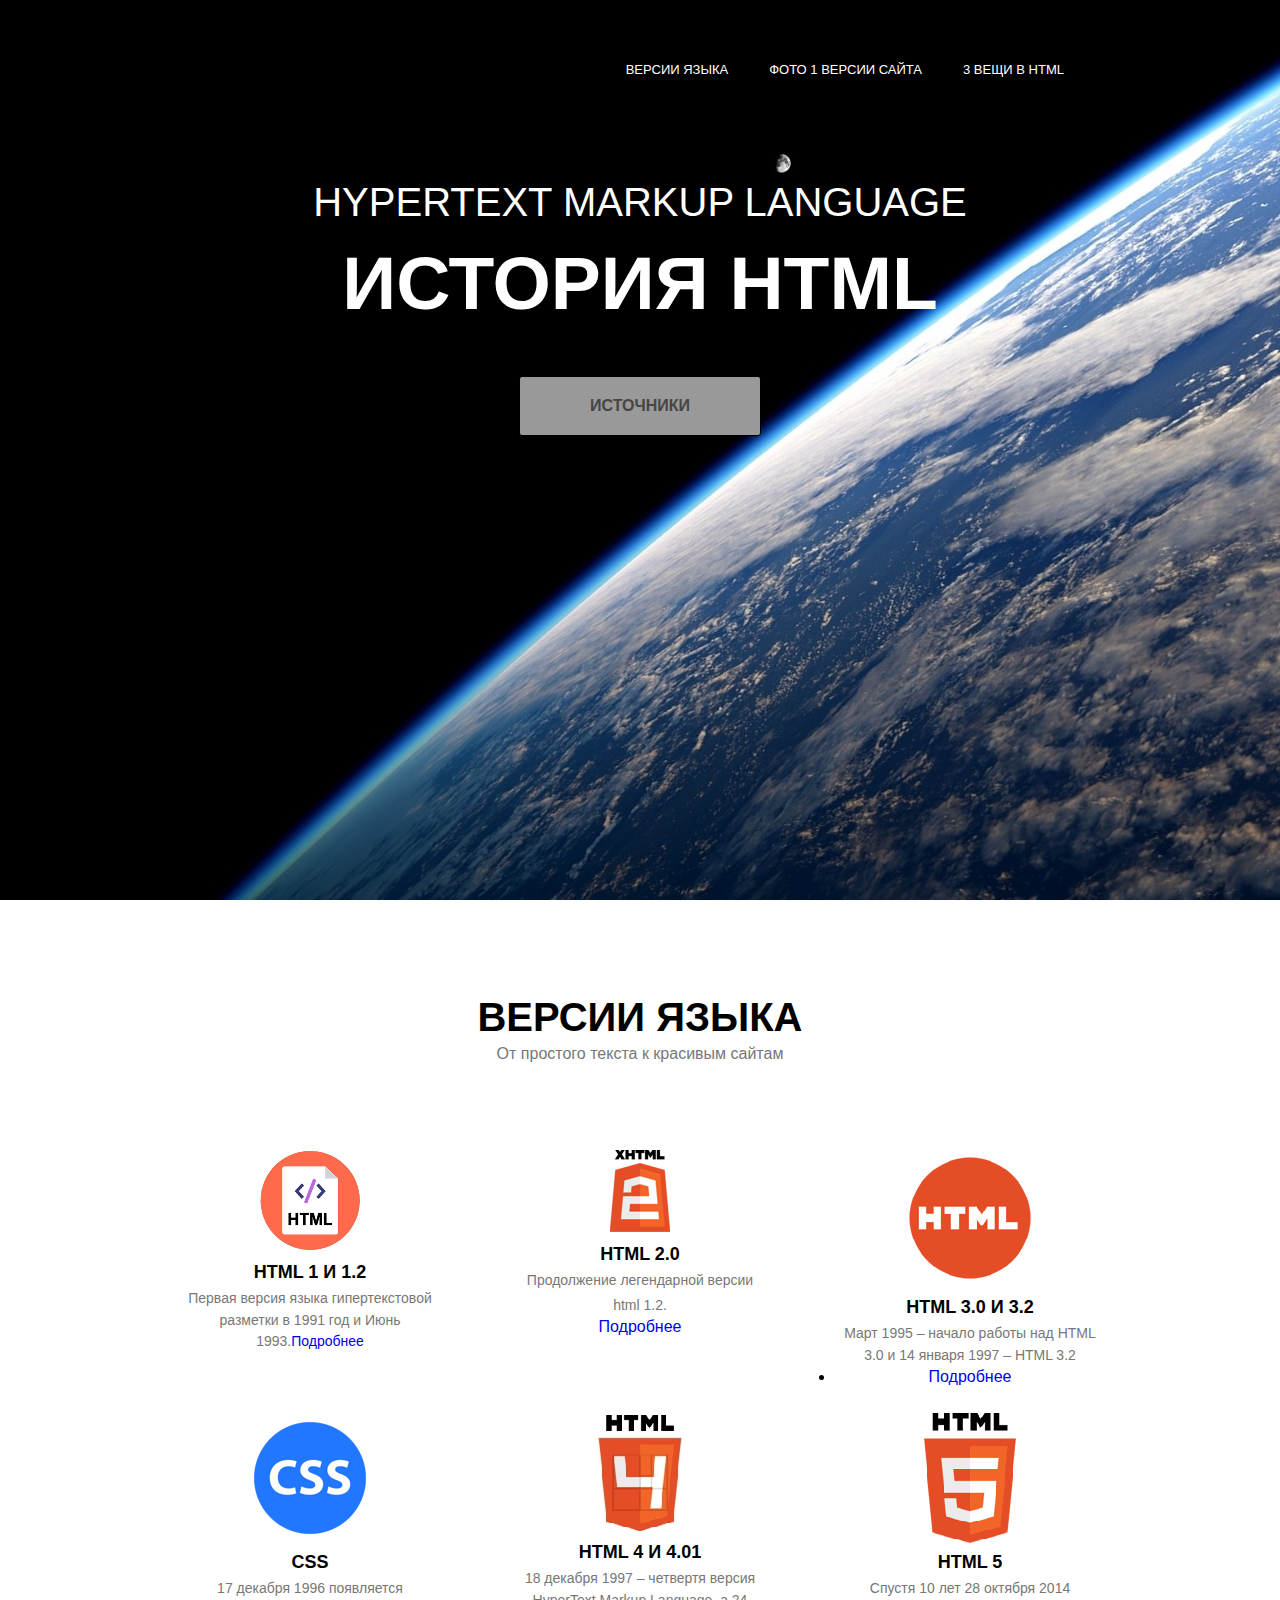
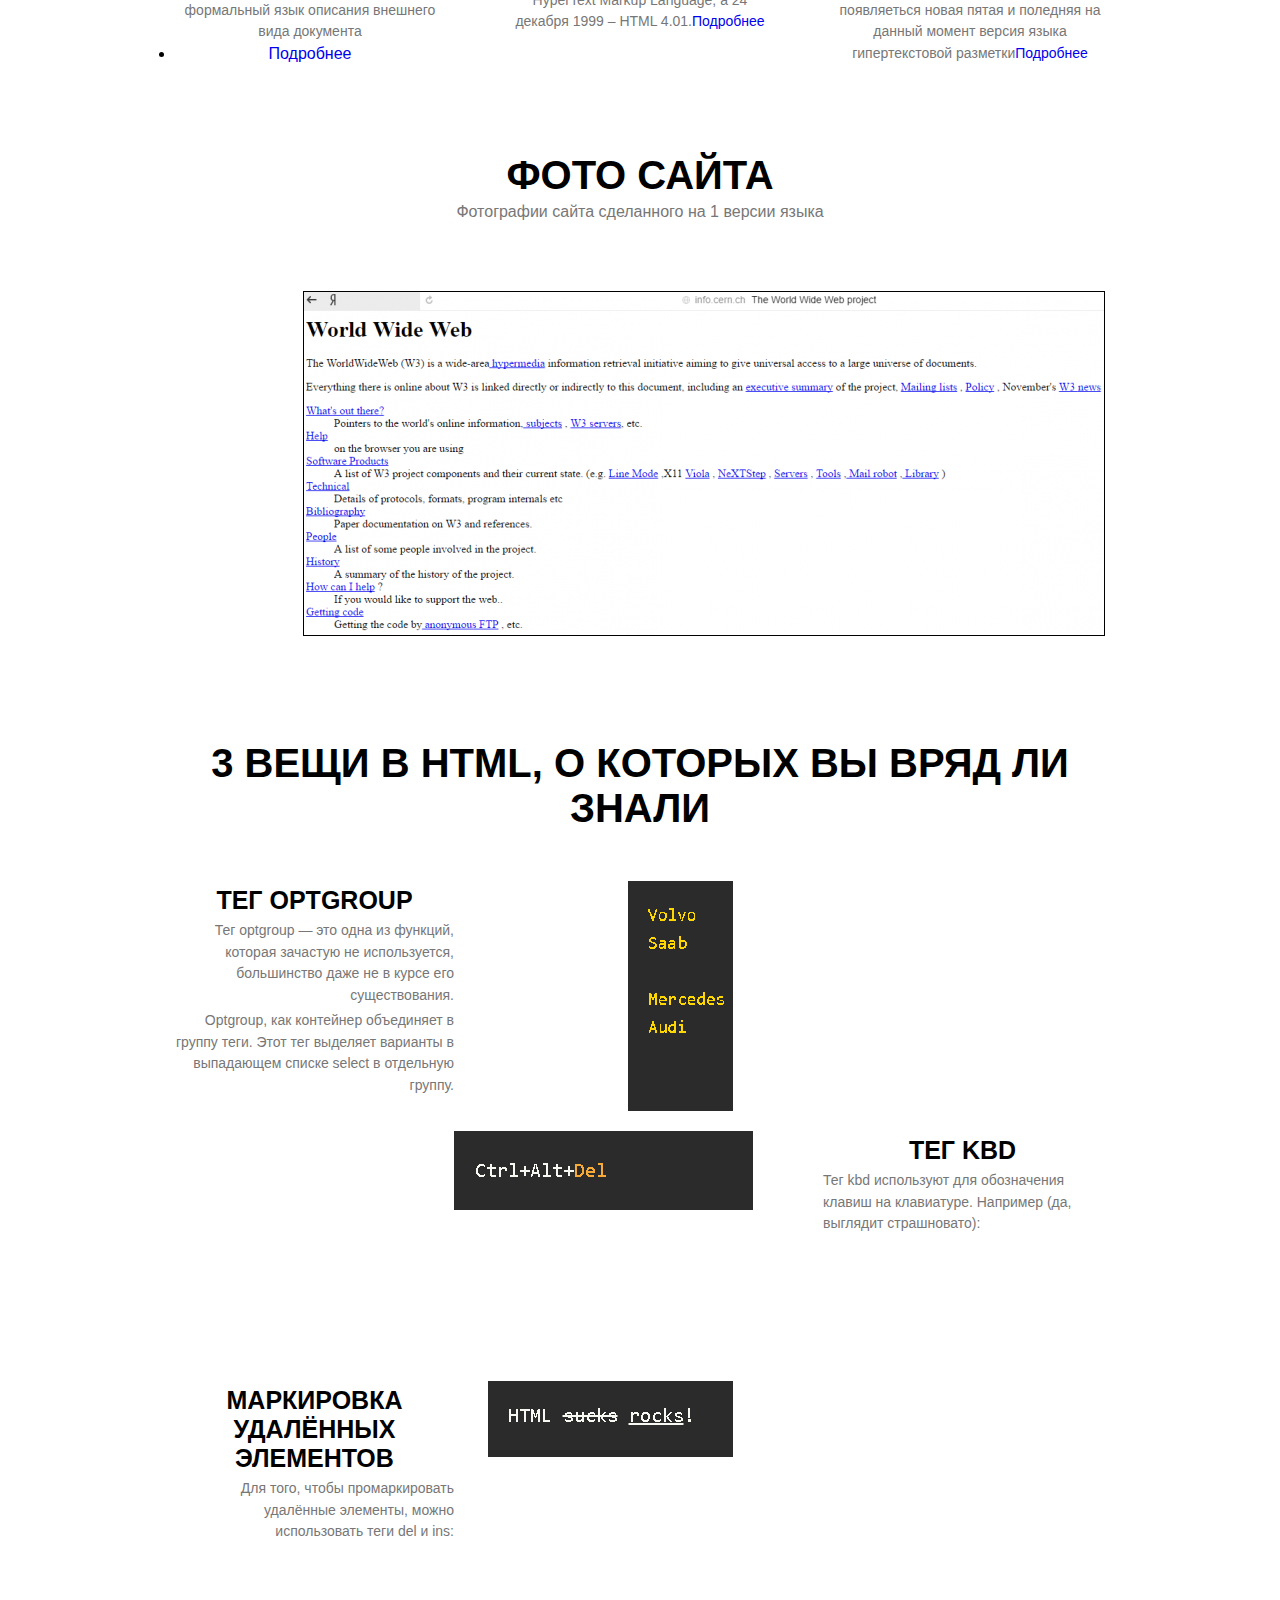
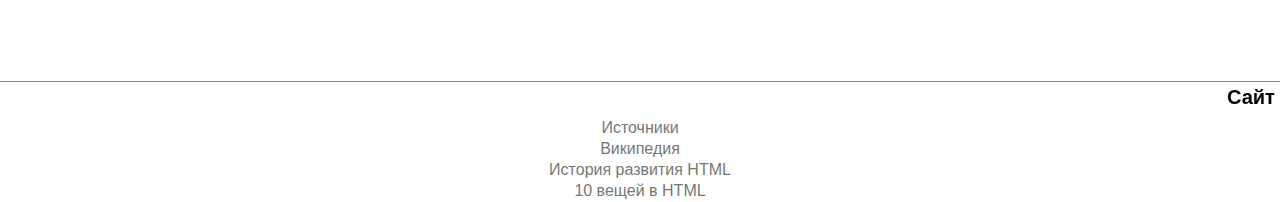
==== index.html @ 3a23c132 "HTML history" ====
<!DOCTYPE html>
<html lang="en">
<head>
   <meta charset="utf-8">
   <title>История HTML</title>	
   <link rel="stylesheet" type="text/css" href="style.css" />
   <link rel="shorttut icon" href="images/png-icon.png" type="images/png-icon">
   <script src="jquery-3.4.1.min.js" type="text/javascript"></script>
   <link rel="stylesheet" href="https://cdnjs.cloudflare.com/ajax/libs/font-awesome/4.7.0/css/font-awesome.min.css">
  <script>
$(document).ready(function() { 
  var button = $('.header'); 
  $(window).scroll (function () {
    if ($(this).scrollTop () > 400) {
      button.fadeIn();
    } else {
      button.fadeOut();
    }
});     
});
</script> 
</head>
<body>
	<header>
			<div class="header clearfix">	
		<img src="images/Logo.png" alt="" class="logo">
		<nav>
			<ul class="menu">
				
				<li><a href="#service">Версии языка</a></li>
				<li><a href="#portfolio">Фото 1 версии сайта</a></li>
				<li><a href="#abt">3 вещи в HTML</a></li>
		    </ul>
		</nav>
		
		</div>
			<div class="container">
				
<div class="header-active">	
		<img src="images/Logo.png" alt="" class="logo">
		<nav>
			<ul class="menu">
			 <li><a href="#service">Версии языка</a></li>
			 <li><a href="#portfolio">Фото 1 версии сайта</a></li>
			 <li><a href="#abt">3 вещи в HTML</a></li>
		    </ul>
		</nav>
		</div>
			
		<div class="titles">
			<div class="titles_first"> HyperText Markup Language</div>
			<h1>История HTML</h1>
		</div>
		<a class="button" href="#footer">Источники</a>
	</div>

	</header>
	<a name="service"></a>
	<section id="services">
		<div class="container">
			<div class="title">
				<h2>Версии языка</h2>
				<p>От простого текста к красивым сайтам</p>
			</div>
			<div class="services clearfix">
				<div class="services_item">
				<img src="images/icon.png" alt="">
				<h3>Html 1 и 1.2
				</h3>
				<p>Первая версия языка гипертекстовой разметки в 1991 год и Июнь 1993.<a href="2sait.html">Подробнее</a> 
				</p>
				</p>
			    </div>
			    <div class="services_item">
					<img src="images/icon1.png" alt="">
					<h3>Html 2.0</h3>
					<p>Продолжение легендарной версии 
						<p>html 1.2.</p><a href="COKOL.html">Подробнее</a></p>
			    </div>
			    <div class="services_item">
					<img src="images/icon5.png" alt="">
					<h3>Html 3.0 и 3.2</h3>
				<p> Март 1995 – начало работы над HTML 3.0 и 14 января 1997 – HTML 3.2<li><a href="OPLAN.html">Подробнее</a></li></p>
			    </div>	    
		    </div>


		</div>
	</section>

    <section id="services">
		<div class="container">
			<div class="title1">
				
			</div>
			<div class="services clearfix">
				<div class="services_item">
				<img src="images/icon34.png" alt="">
				<h3>CSS</h3>
				<p> 17 декабря 1996 появляется формальный язык описания внешнего вида документа<li><a href="cershet.html">Подробнее</a></li></p>
			    </div>
			    <div class="services_item">
					<img src="images/icon31.png" alt="">
					<h3>Html 4 и 4.01</h3>
				<p>18 декабря 1997 –  четвертя версия HyperText Markup Language, а 24 декабря 1999 – HTML 4.01.<a href="A7L.html">Подробнее</a></p>
			    </div>
			    <div class="services_item">
				<img src="images/icon66.png" alt="">
				<h3>Html 5</h3>
				<p>Спустя 10 лет 28 октября 2014 появляеться новая пятая и поледняя на данный момент версия языка гипертекстовой разметки<a href="Berkyt.html">Подробнее</a></p>
			    </div>	    
		    </div>
		    

		</div>
	</section>
	<a name="portfoli"></a>
	<section id="portfolio">
		<div class="container">
			<div class="title2">
				<h2>Фото сайта</h2>
				<p>Фотографии сайта сделанного на 1 версии языка</p>
			</div>
			<div class="works clearfix">
				<img src="images/image.png" alt="" title="Html 1.2">
			</div>
	</section>

	<section id="about">	
		<a name="abt"></a>
		<div class="container">
			<div class="title2">
		
				<h2>3 вещи в HTML, о которых вы вряд ли знали </h2>
			</div>

			<div class="number clearfix">
    <section>
				<div class="number_item">	
				    <h3> Тег optgroup</h3>
					<p>Тег optgroup — это одна из функций, которая зачастую не используется, большинство даже не в курсе его существования.
					</p><p>
						Optgroup, как контейнер объединяет в группу теги. Этот тег выделяет варианты в выпадающем списке select в отдельную группу.</p>
				</div>
			    <div class="number_item">
				<div class="zoom">
				<img src="images/image3.png" alt="">
				</div>
			    </div>
			    <div class="number_item">
				&nbsp;
			    </div>
    </section>

    <section id="about">
				<div class="number_item">
				&nbsp;
			    </div>
			    <div class="number_item">
					<div class="zoom">
				<img src="images/23.png" alt="">
					</div>
			    </div>
			    <div class="number_item">	
				    <h3>Тег kbd</h3>
			        <p>  Тег kbd используют для обозначения клавиш на клавиатуре. Например (да, выглядит страшновато):</p>
				</div>
	</section>

	<section id="about">
				<div class="number_item">	
				    <h3>Маркировка удалённых элементов</h3>
					<p>Для того, чтобы промаркировать удалённые элементы, можно использовать теги del и ins:</p>
				</div>
				<div class="number_item">
					<div class="zoom">
					<img src="images/image6.png" alt="">
					</div>
					</div>
			    <div class="number_item">
				<img src="images/image5.png" alt="">
			    </div>
			    <div class="number_item">
				&nbsp;
			    </div>
	</section>		    

	

            </div>
			
		</div>
	</section>
	


	<footer id="footer">
		<marquee scrolldelay="30" style="color: #000000; font-size: 20px; font-weight: bolder; line-height: 150%;">Сайт выполнен учеником 9 А класса Гимназии №75 Катышевым Маратом</marquee>		
		   <p>Источники</p>
		   <p><a href="https://ru.wikipedia.org/wiki/HTML#Браузеры">Википедия</a></p>
		   <p><a href="https://vertex-academy.com/tutorials/ru/html_history/">История развития HTML </a></p>
		   <p><a href="https://proglib.io/p/10-secret-features-html">10 вещей в HTML</a></p>

		   



	</footer>

	<!--<div id="button-up">
        <i class="fa fa-chevron-up"></i>	
    </div>-->
  
</body>
</html>
---- style.css ----
/*button-up{
  display: none;
  position: fixed;
  right: 10px;
  bottom: 50px;			
  color: #3c4d66;
  text-align: center;
  font-size: 40px;
  padding: 15px;
  transition: .3s linear all;
  border-radius: 50%;
  border: 3px solid #fff;
}
 
#button-up:hover{
  cursor: pointer;
  background-color: #021530;
  transition: .3s;
  color: green;
}

#button-up:active{
	border: 3px solid green;
	background-color: #fff;
	color: green;
}*/

.header{
	padding: 0 90px;
	display: none;
	opacity: 85%;
	z-index: 9999;
	height: 125px;
	top: -25px;
	position: fixed;
	width: 100%;
	background-color: #000;
}

body{
	margin: 0;
	padding: 0;
	font-family: Arial, sans-serif;
}

a{text-decoration: none;}

header {
	height: 100vh;
	background: url(images/bg.jpg) no-repeat center top / cover;
}

div {box-sizing: border-box;}

.container{
	width: 930px;
	margin: 0 auto;
}

.logo{
	float: left;
	margin-top: 30px;
}

nav {
	margin-top: 60px;
	float: right;
}


.menu {
	padding: 0;
	margin: 0;
	display: block;
}

.menu li {
	float: left;
	display: block;
	margin-right: 41px;
}

.menu a{
	line-height: 20px;
	color: #fff;
	text-transform: uppercase;
	font-size: 13px;
}

.titles_first {
	font-size: 40px;
	color: #fff;
	text-transform: uppercase;
	text-align: center;
	padding-top: 180px;
}
.img-left{
    float: left; 
	margin: 0 30px 20px 0; 
	height:auto;  
}
.img-right{
    float: right; 
    margin:0 0 20px 20px; 
    height:auto; width: 25%;
}
.zoom {
	transition: transform .2s; /* Animation */
  }
  
  .zoom:hover {
	transform: scale(1.5); /* (150% зум - Примечание: если масштаб слишком велик, он будет выходить за пределы видового экрана) */
  }

  .frog p{
	text-align: center;
}
.frog{
	max-width: 200px;
}

h1 {
	font-size: 75px;
	color:rgb(255, 255, 255);
	text-transform: uppercase;
	text-align: center;
	margin: 15px;
}
h2 {
	font-size: 55px;
	color:rgb(0, 0, 0);
	text-transform: uppercase;
	text-align: center;
	margin: 10px;

}
h3 {
	font-size: 25px;
	color:rgb(0, 0, 0);
	text-transform: uppercase;
	text-align: center;
	margin: 5px;
}
h4 {
	font-size: 15px;
	color:rgb(0, 0, 0);
	text-transform: uppercase;
	text-align: left;
	margin: 5px;
}
h5 {
	font-size: 25px;
	color:rgb(0, 0, 0);
	text-transform: uppercase;
	text-align: left;
	margin: 5px;
}
.sign {
    float: right; /* Выравнивание по правому краю */
    padding: 7px; /* Поля внутри блока */
    margin: 10px 0 5px 5px; /* Отступы вокруг */ 
   }
   .sign figcaption {
    margin: 0 auto 5px; /* Отступы вокруг абзаца */
   }
   .sig {
    float: left; /* Выравнивание по правому краю */
    padding: 7px; /* Поля внутри блока */
    margin: 10px 0 5px 5px; /* Отступы вокруг */ 
   }
   .sig figcaption {
    margin: 0 auto 5px; /* Отступы вокруг абзаца */
   }
	
p {
    margin-top: 3px; /* Отступ сверху */
    margin-bottom: 1.5px; /* Отступ снизу */
   }
  .button {
	text-align: center;
	text-transform: uppercase;
	background: #999;
	display: block;
	padding: 20px 0;
	color: #484543;
	width: 240px;
	margin: 0 auto;
	border-radius: 3px;
	font-weight: bold;
	margin-top: 50px;
	border:1px solid black;
}

.title {padding-top: 95px;}
.title1 {padding-top: 40px;}

.title2{margin-top: 200px;}

.title h2, .title2 h2 {
	text-transform: uppercase;
	text-align: center;
	font-weight: bold;
	font-size: 40px;
	margin: 0;
}

.title p, .title2 p {
	color: #777;
	text-align: center;
	font-size: 16px;
	margin-top: 5px;
}

.services {margin-top: 85px;}

.services_item {
	width: 270px;
	float: left;
	text-align: center;

}

.services_item h3{
	font-size: 18px;
	margin-bottom: 5px;
}

.services_item p {
	color: #777;
	font-size: 14px;
	line-height: 1.55em;
}

.services_item:last-child {float: right;}

.services_item:nth-child(2) {margin-left: 60px;}

#services {padding-bottom: 140px;}

.works {margin-top: 70px;}

.works img {
	float: left;
	border: 1px solid black;
}

.works img:last-child {
	float: right;
	border: 1px solid black;
}

.works img:nth-child(2) {
	margin-left: 29px;
	border: 1px solid black;
}

#about{padding-top: 250px;}

#about:nth-child(2){
    margin-top: 50px;
}

.number_item {
	text-align: right;
	float: left;
	width: 30%;

}

.number_item:last-child {
	text-align: left;
	margin-left: 90px;
}

.number_item p{
	color: #777;
	font-size: 14px;
	line-height: 1.55em;
}

footer {
	margin-top: 300px;
	border-top: 1px solid #888;
	color: #777;
	text-align: center;
}

footer a{color: #777;}
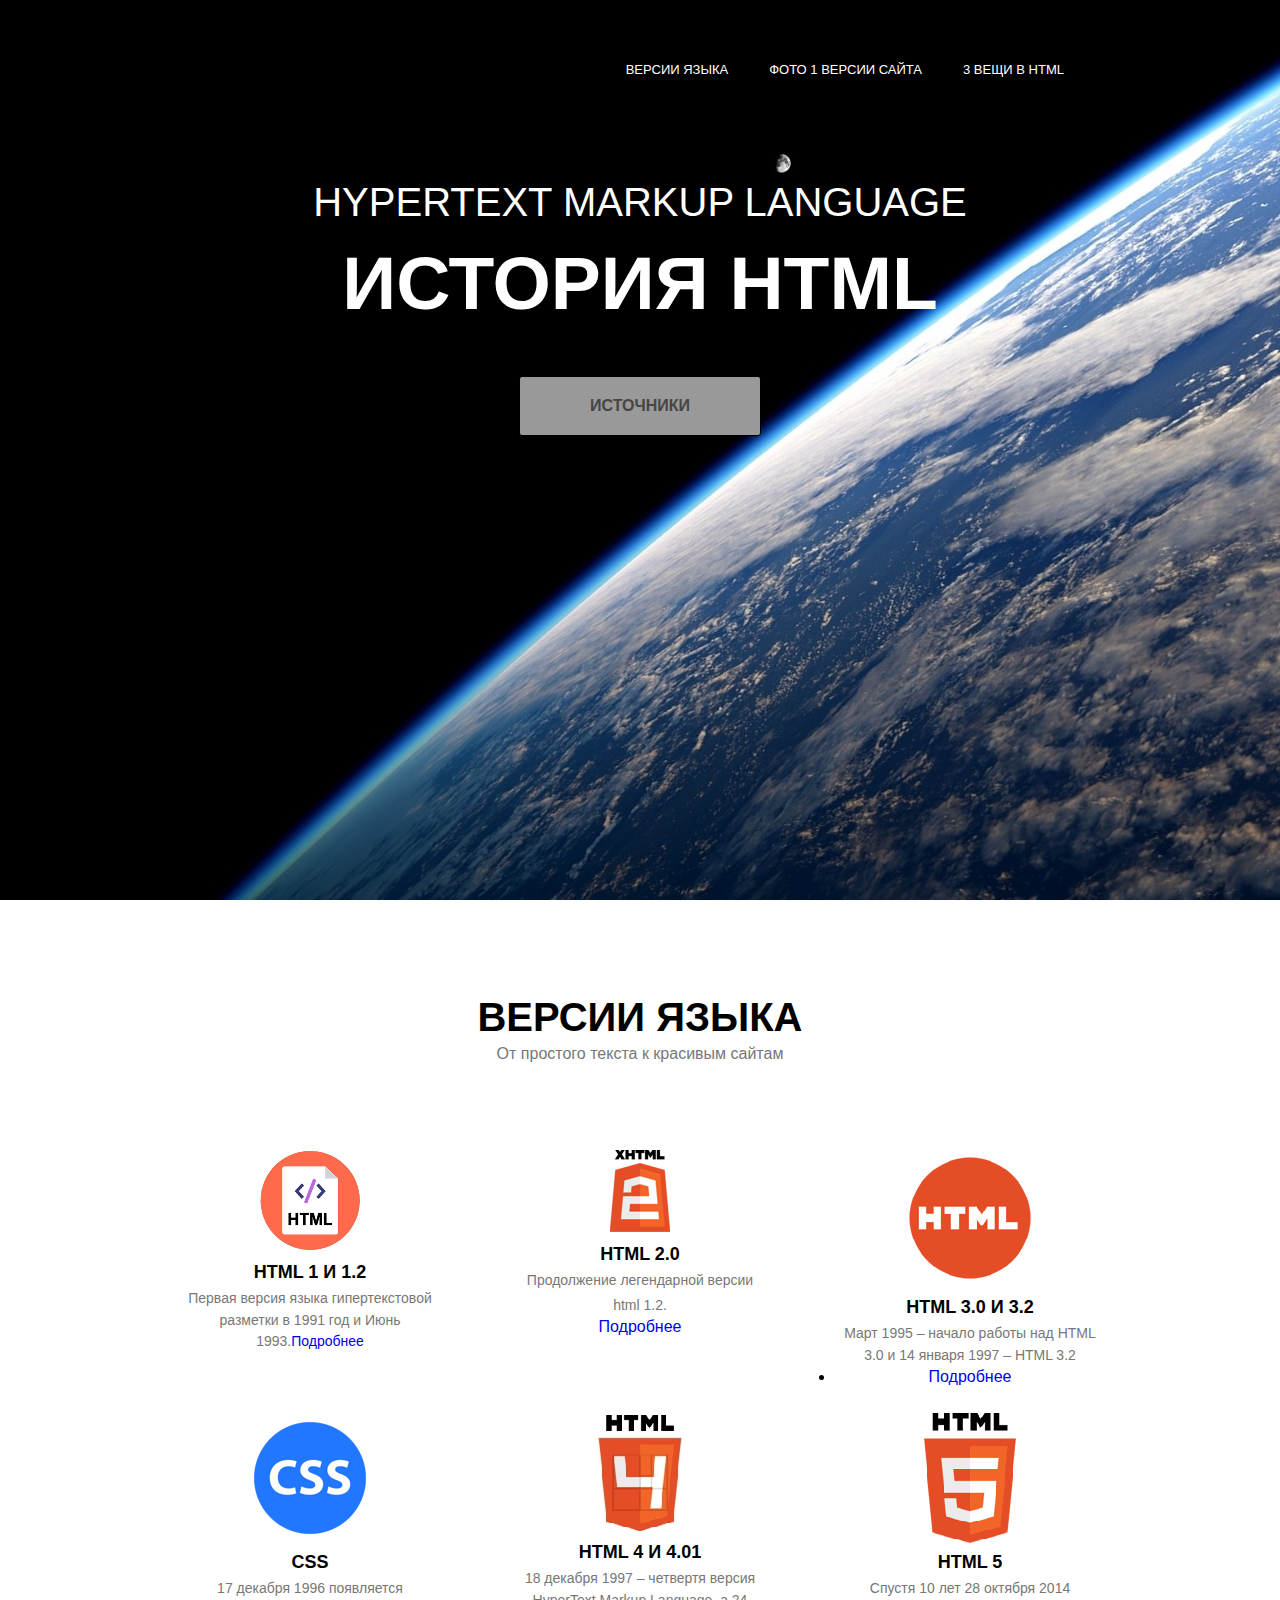
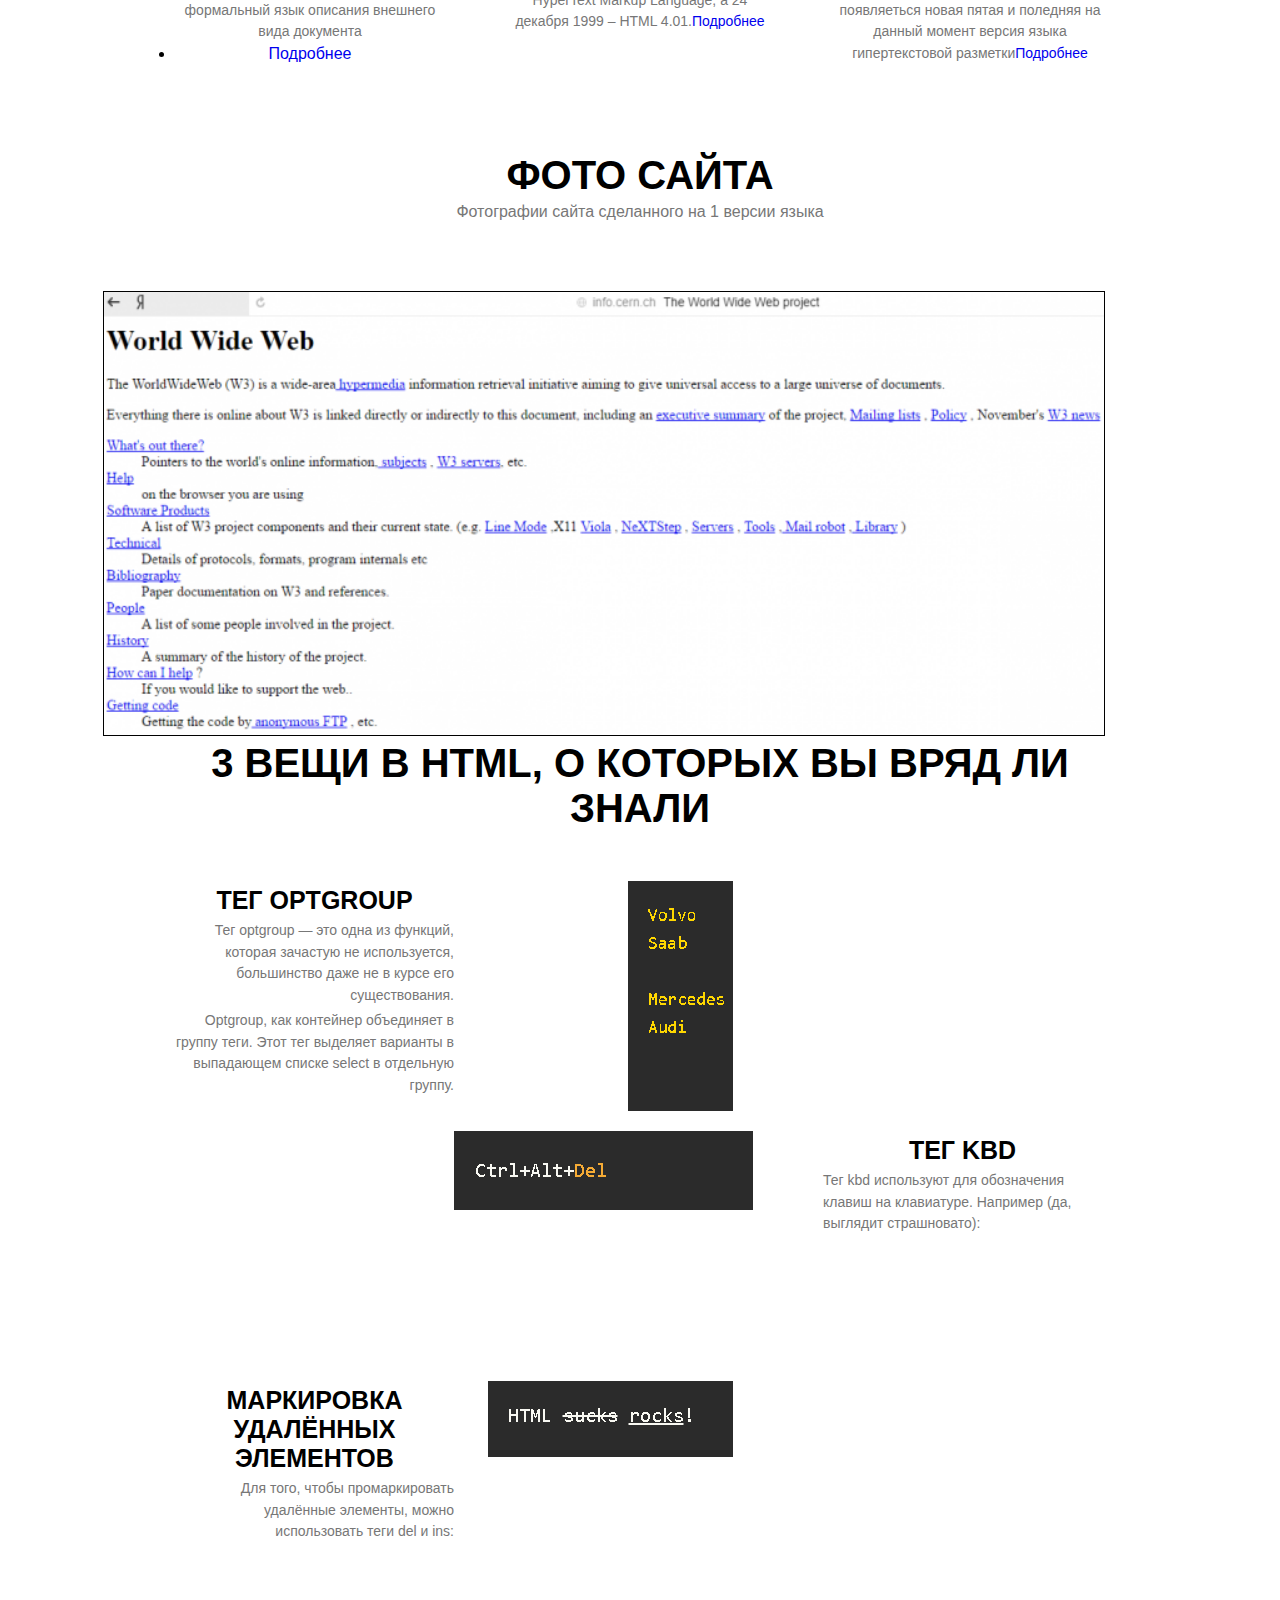
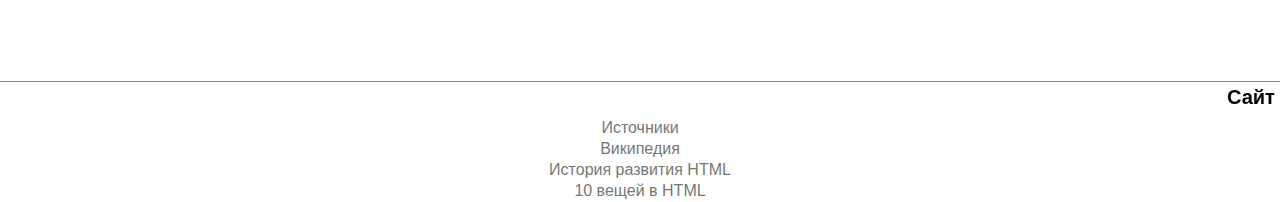
==== commit 1c4a76c6: "Update index.html" ====
--- a/index.html
+++ b/index.html
@@ -122,7 +122,7 @@
 				<p>Фотографии сайта сделанного на 1 версии языка</p>
 			</div>
 			<div class="works clearfix">
-				<img src="images/image.png" alt="" title="Html 1.2">
+				<img src="images/image.png" alt=""  width="1000" height="443" title="Html 1.2">
 			</div>
 	</section>
 
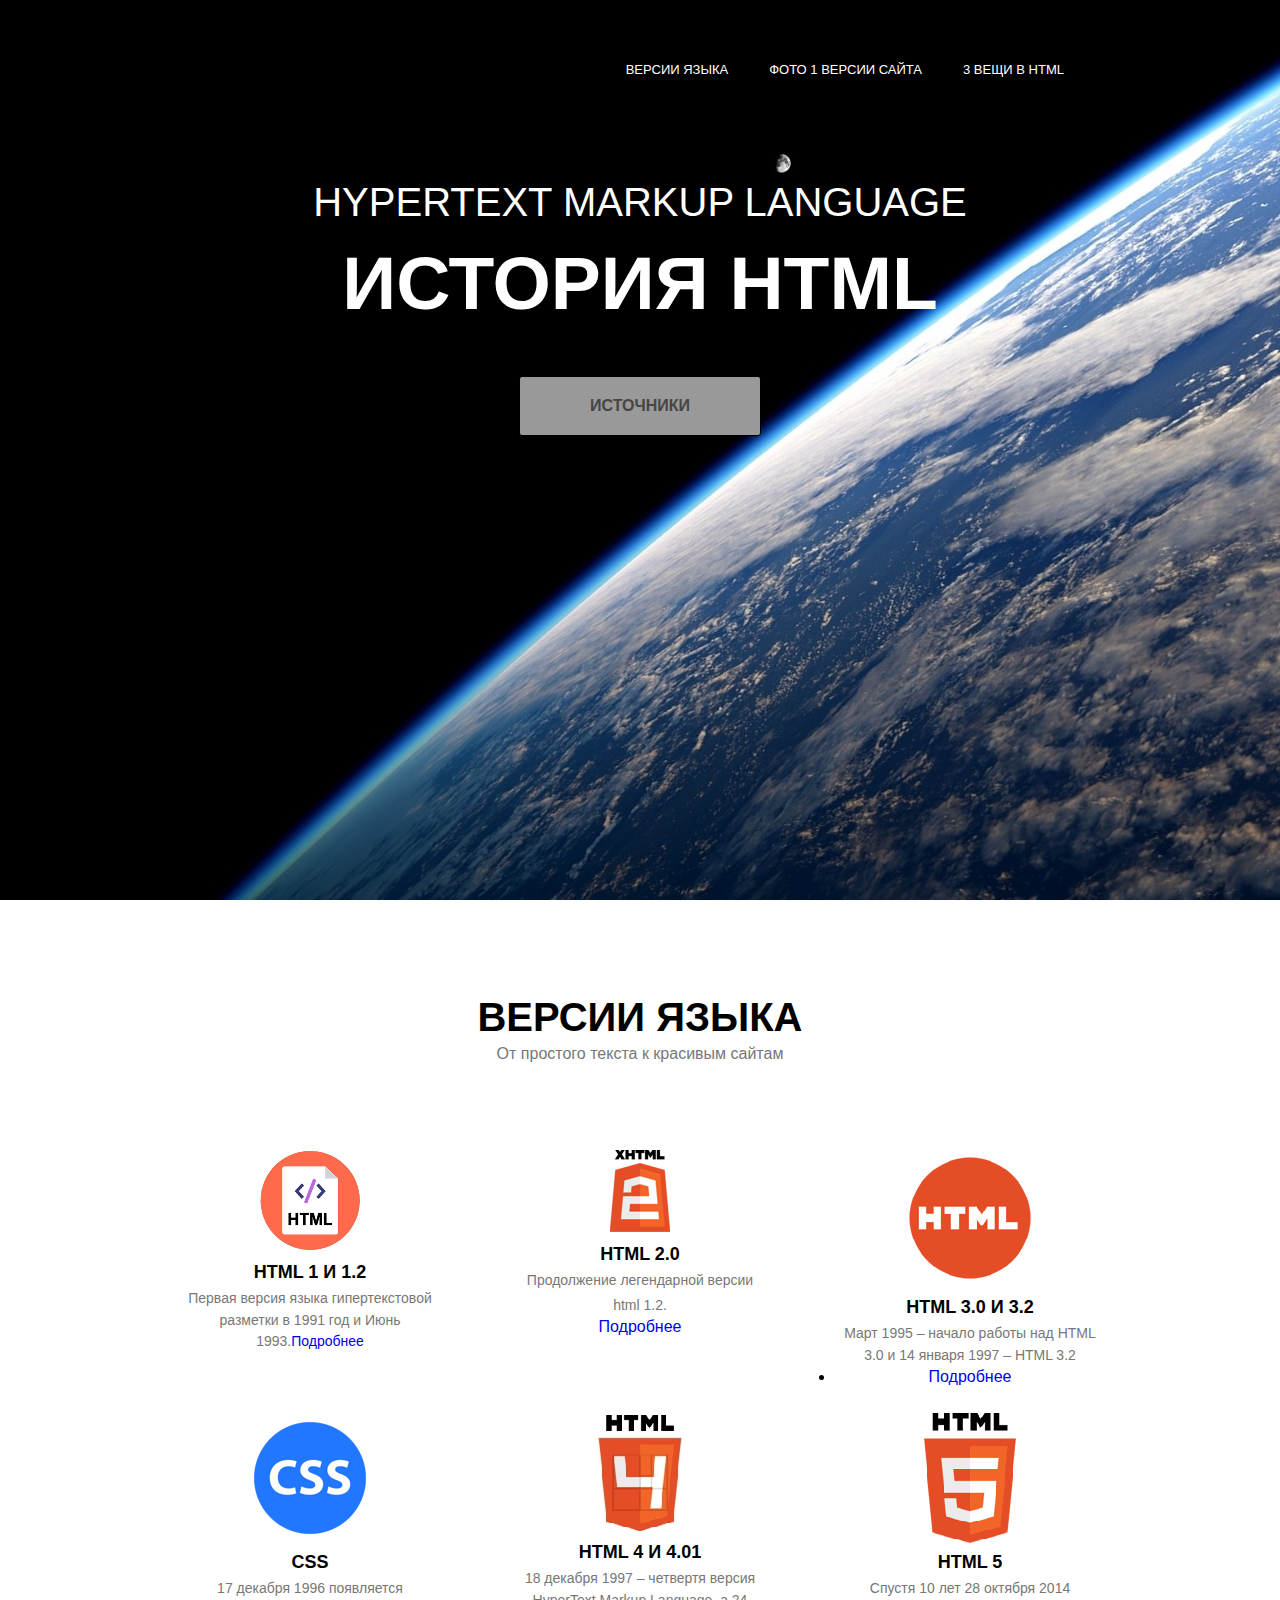
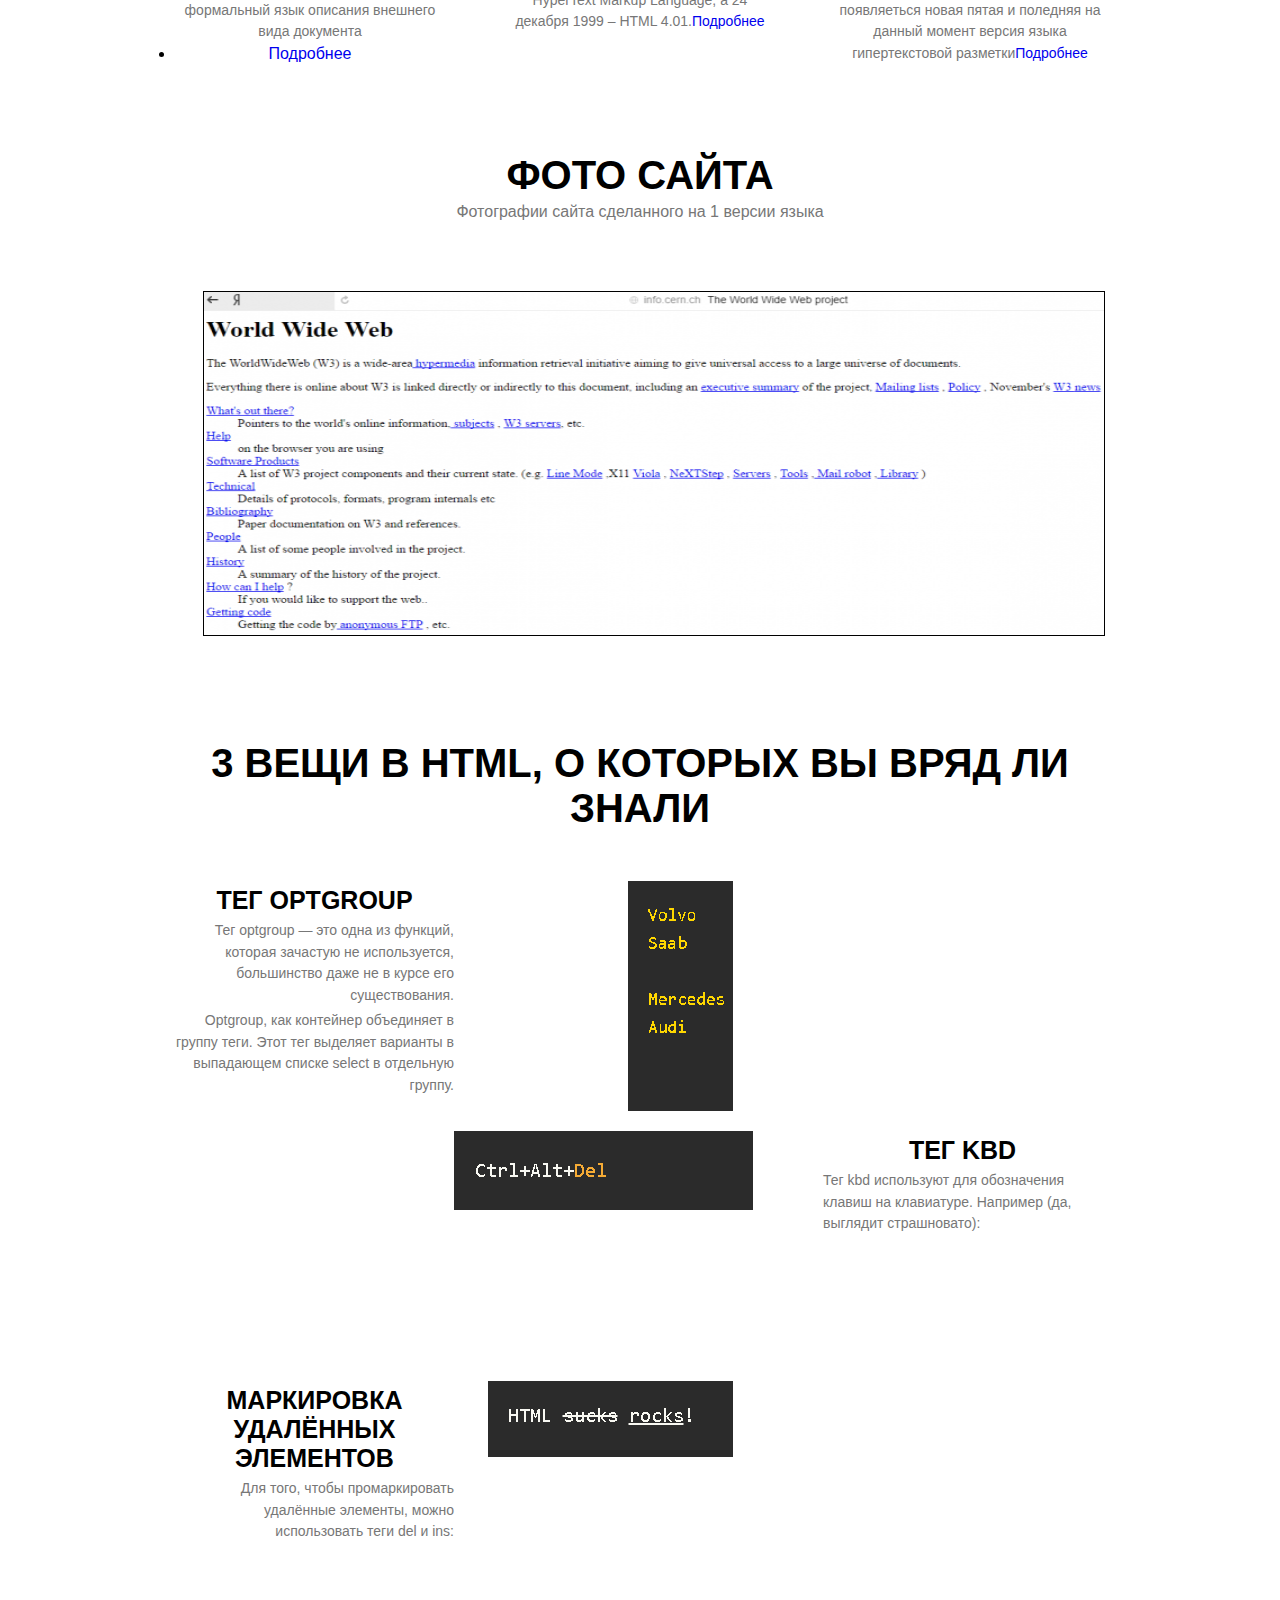
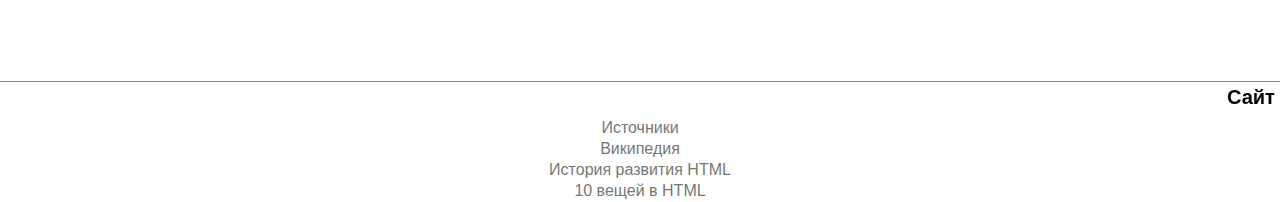
==== commit 77f6efd7: "Update index.html" ====
--- a/index.html
+++ b/index.html
@@ -122,7 +122,7 @@
 				<p>Фотографии сайта сделанного на 1 версии языка</p>
 			</div>
 			<div class="works clearfix">
-				<img src="images/image.png" alt=""  width="1000" height="443" title="Html 1.2">
+				<img src="images/image.png" alt=""  width="900" height="343" title="Html 1.2">
 			</div>
 	</section>
 
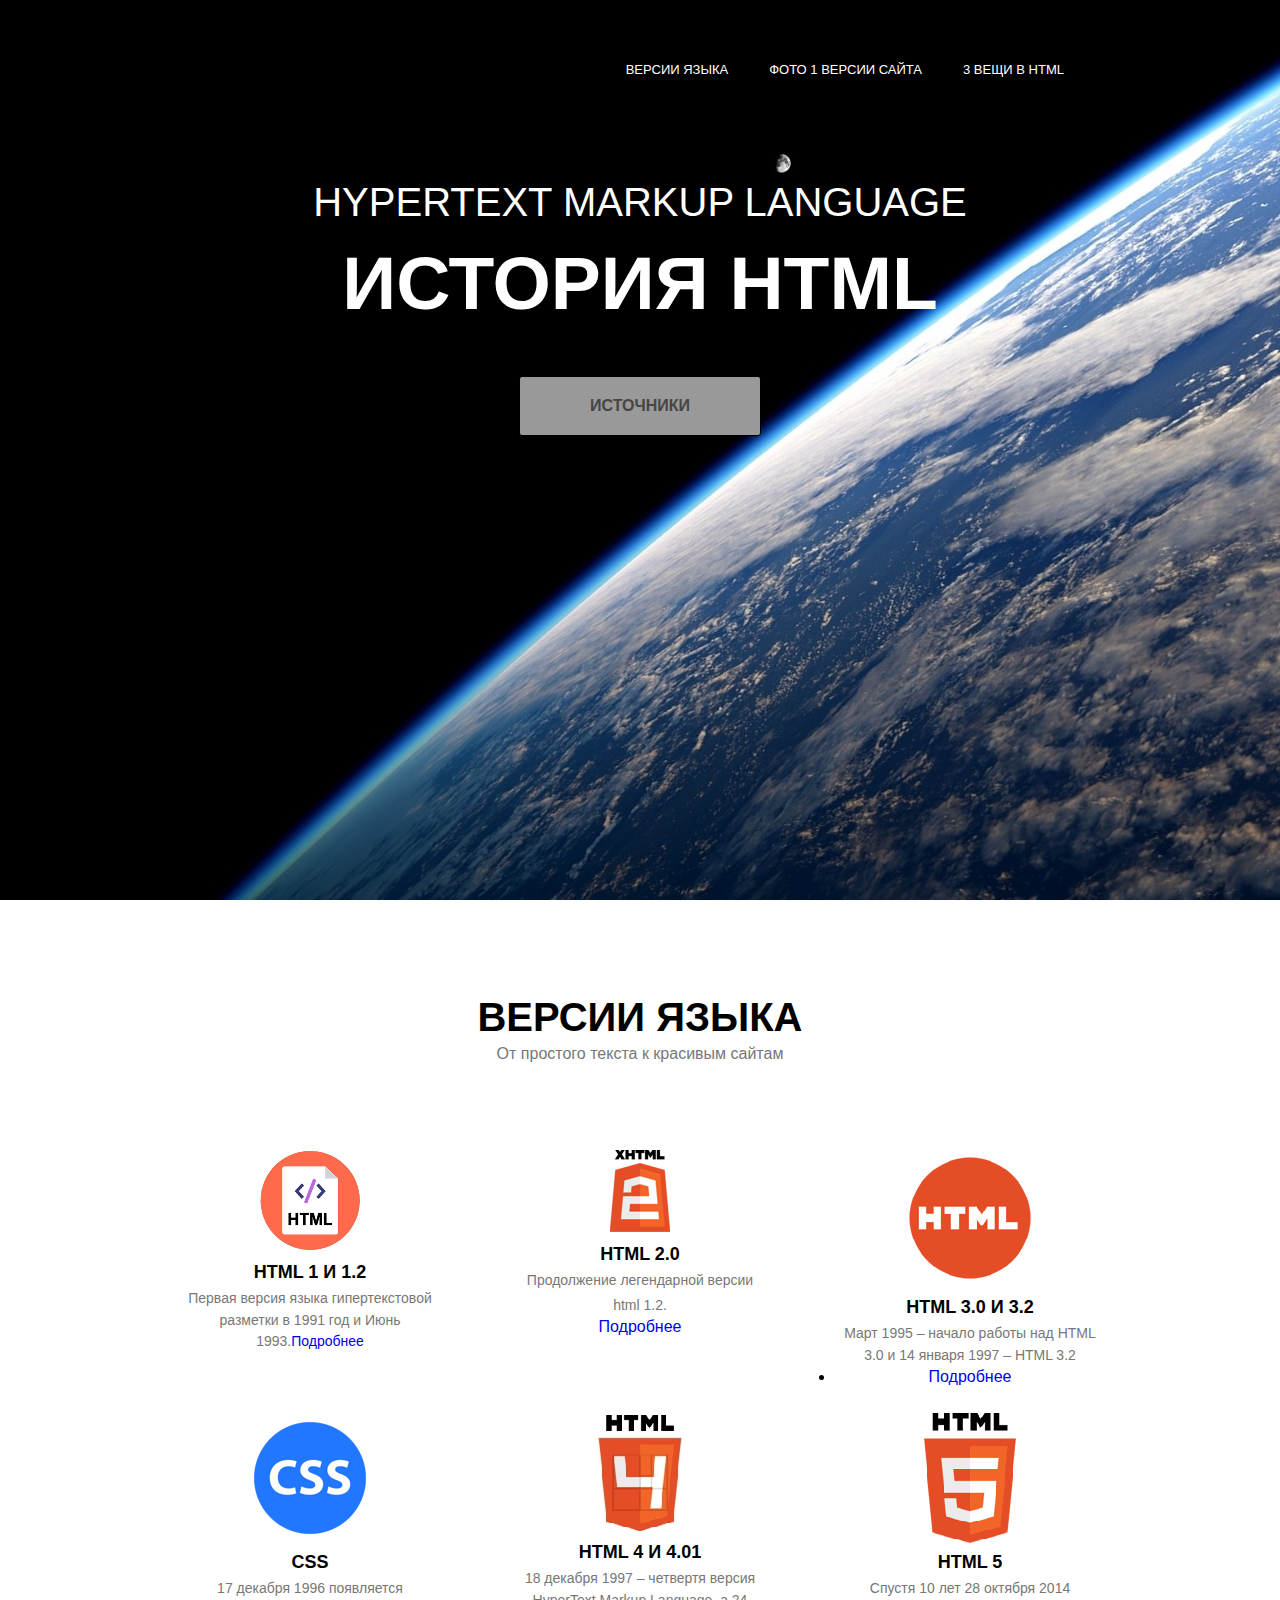
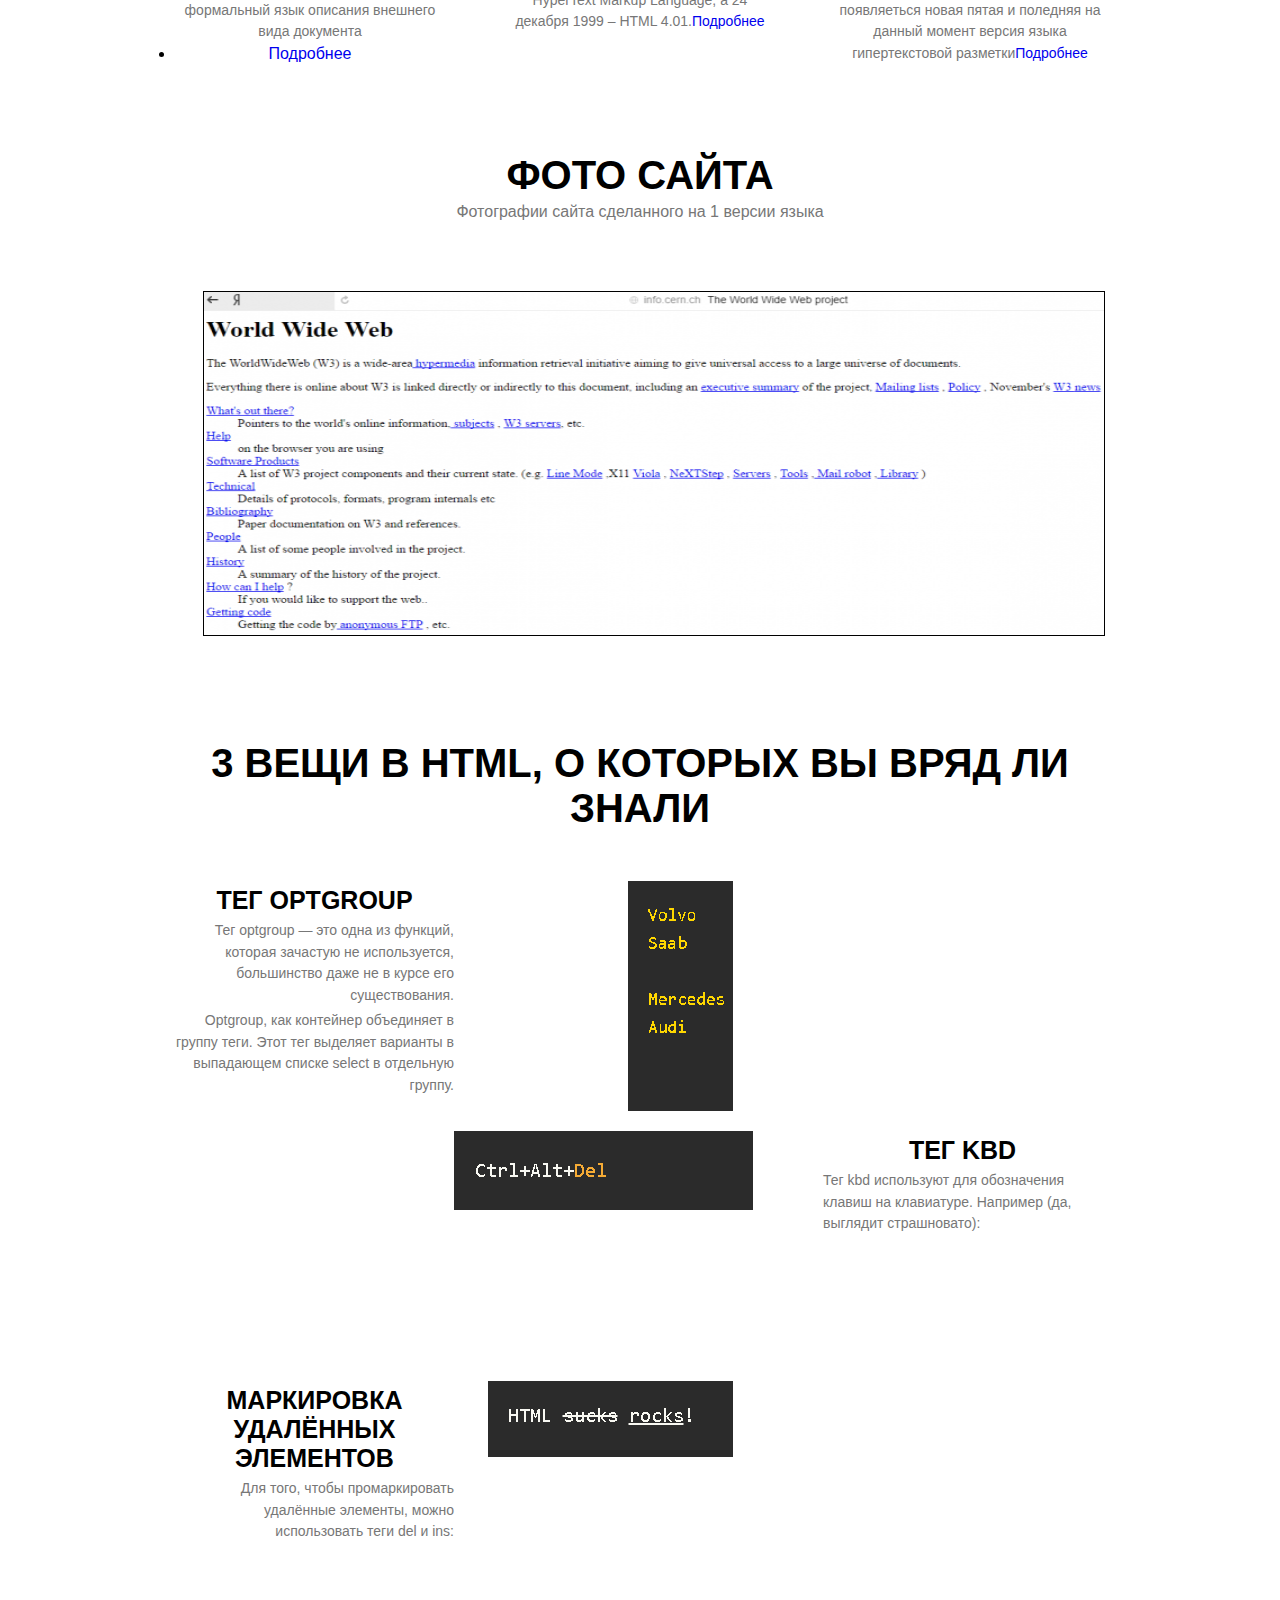
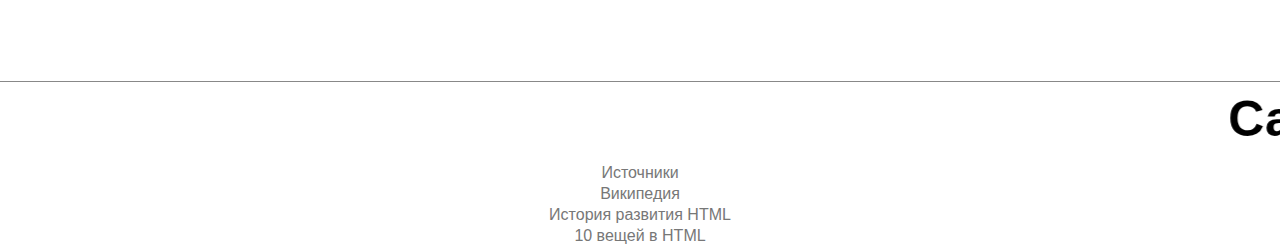
==== commit 8330a2b1: "Update index.html" ====
--- a/index.html
+++ b/index.html
@@ -195,7 +195,7 @@
 
 
 	<footer id="footer">
-		<marquee scrolldelay="30" style="color: #000000; font-size: 20px; font-weight: bolder; line-height: 150%;">Сайт выполнен учеником 9 А класса Гимназии №75 Катышевым Маратом</marquee>		
+		<marquee scrolldelay="30" style="color: #000000; font-size: 50px; font-weight: bolder; line-height: 150%;">Сайт выполнен учеником 9 А класса Гимназии №75 Катышевым Маратом</marquee>		
 		   <p>Источники</p>
 		   <p><a href="https://ru.wikipedia.org/wiki/HTML#Браузеры">Википедия</a></p>
 		   <p><a href="https://vertex-academy.com/tutorials/ru/html_history/">История развития HTML </a></p>
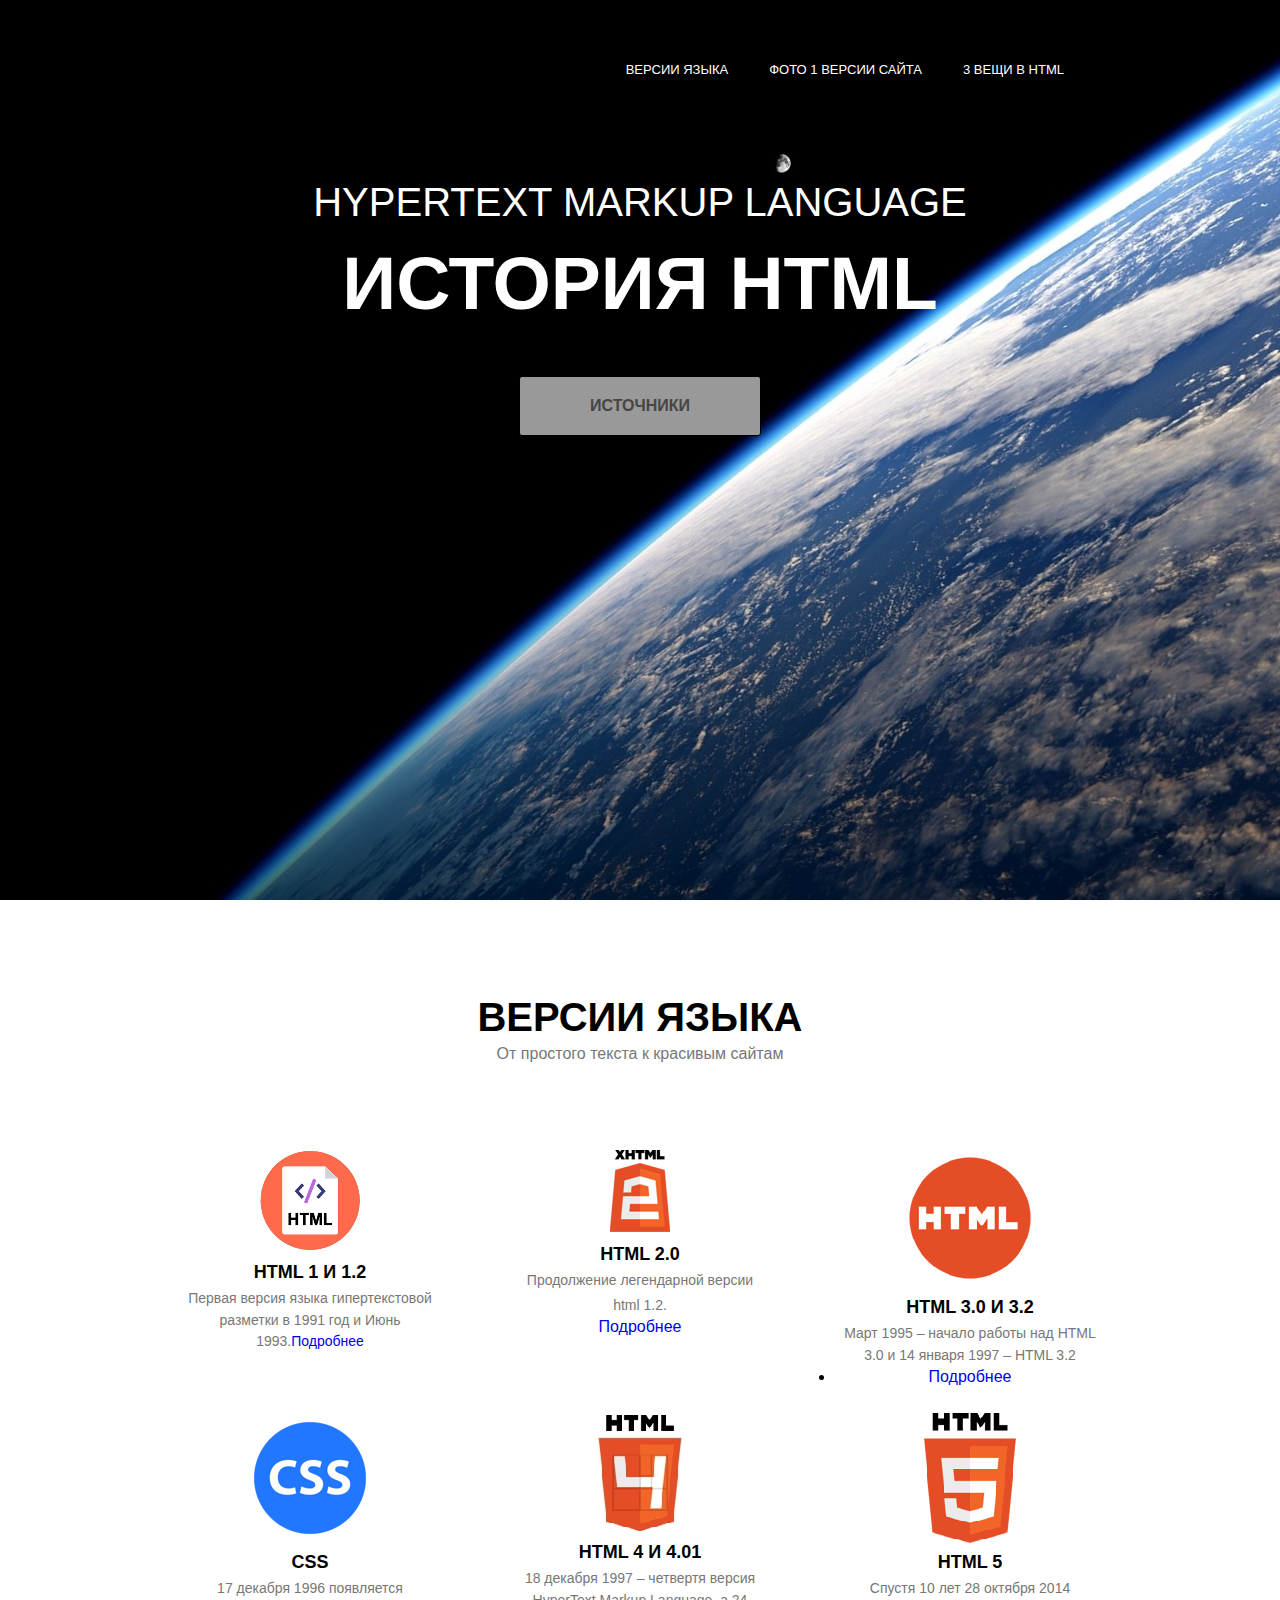
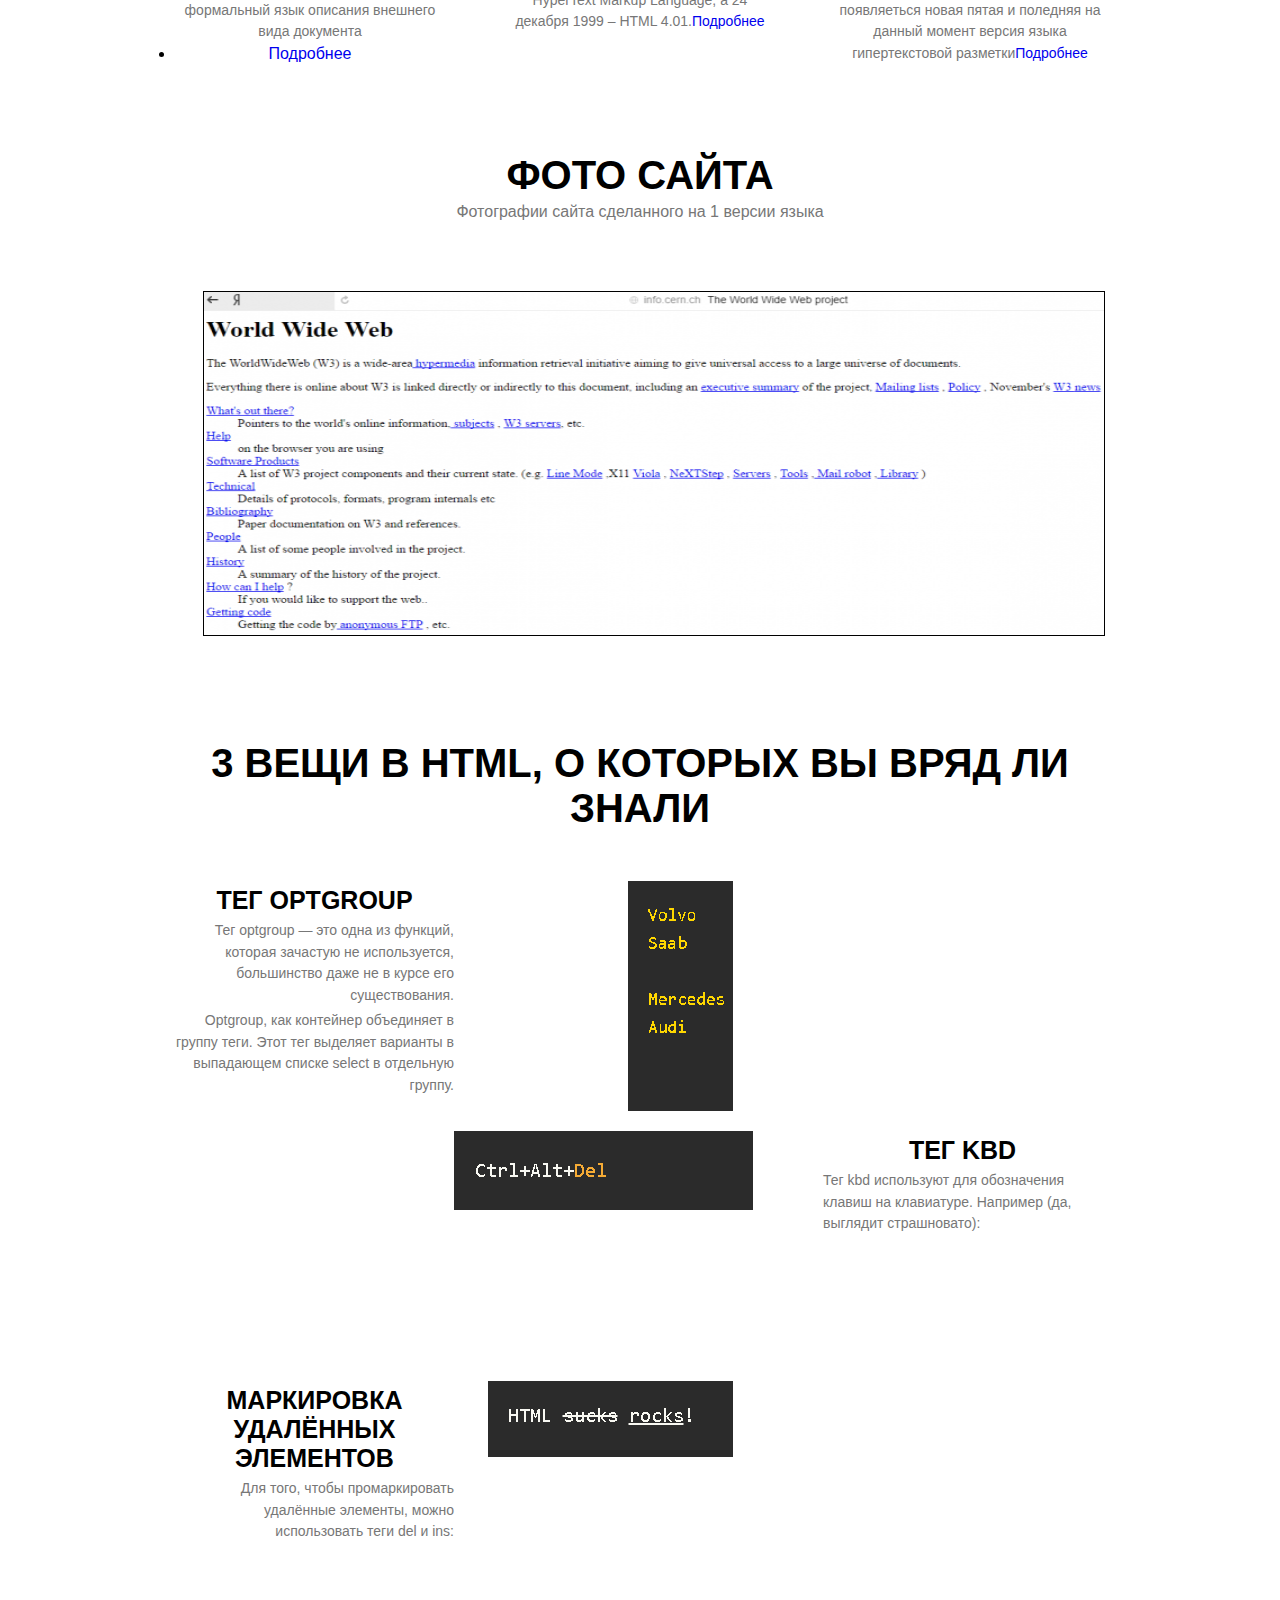
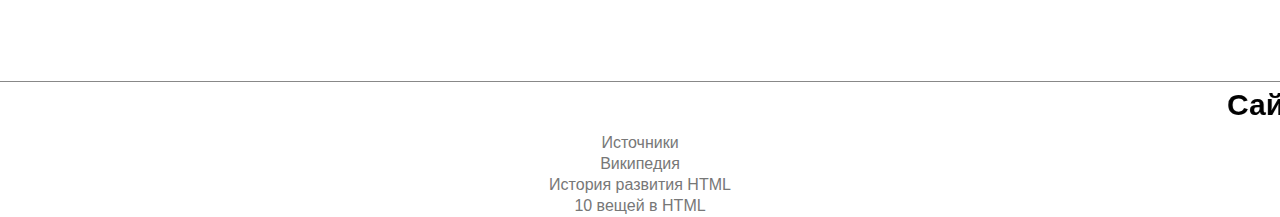
==== commit c0ea62bf: "Update index.html" ====
--- a/index.html
+++ b/index.html
@@ -195,7 +195,7 @@
 
 
 	<footer id="footer">
-		<marquee scrolldelay="30" style="color: #000000; font-size: 50px; font-weight: bolder; line-height: 150%;">Сайт выполнен учеником 9 А класса Гимназии №75 Катышевым Маратом</marquee>		
+		<marquee scrolldelay="30" style="color: #000000; font-size: 30px; font-weight: bolder; line-height: 150%;">Сайт выполнен учеником 9 А класса Гимназии №75 Катышевым Маратом</marquee>		
 		   <p>Источники</p>
 		   <p><a href="https://ru.wikipedia.org/wiki/HTML#Браузеры">Википедия</a></p>
 		   <p><a href="https://vertex-academy.com/tutorials/ru/html_history/">История развития HTML </a></p>
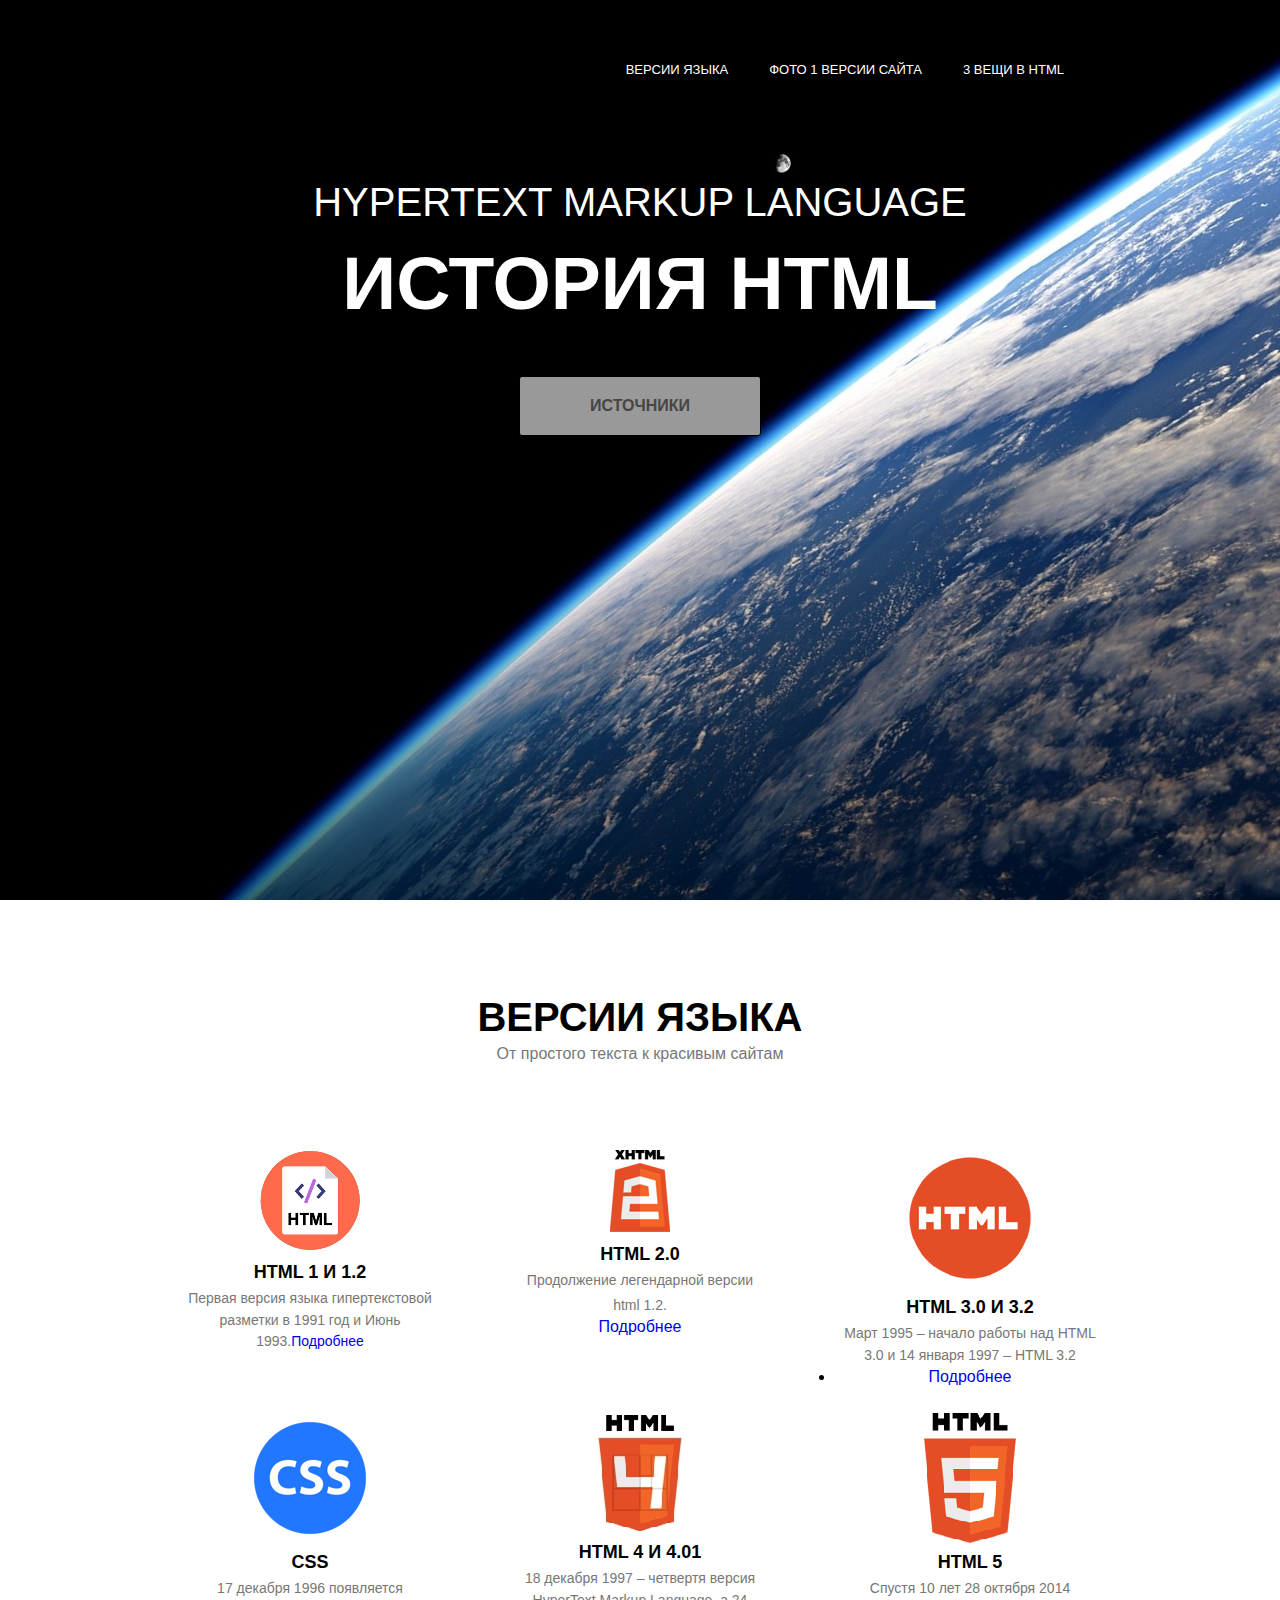
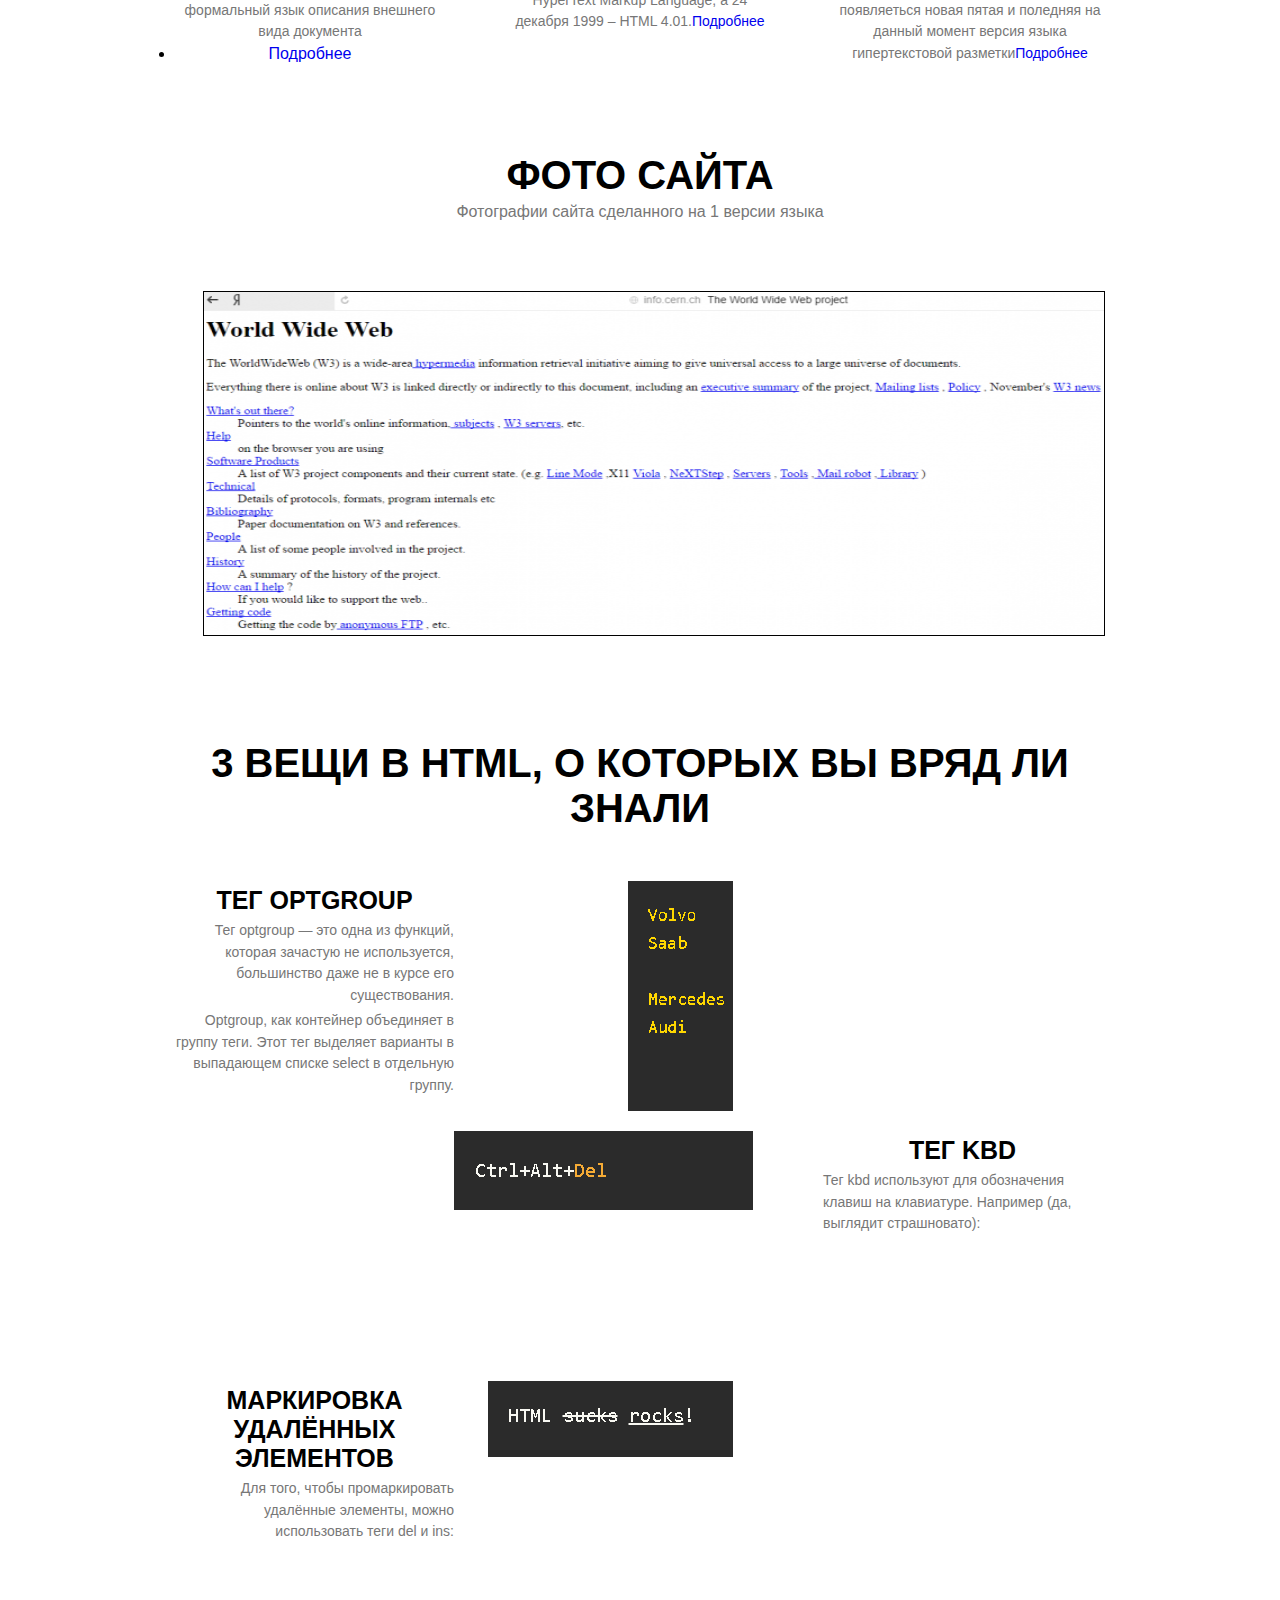
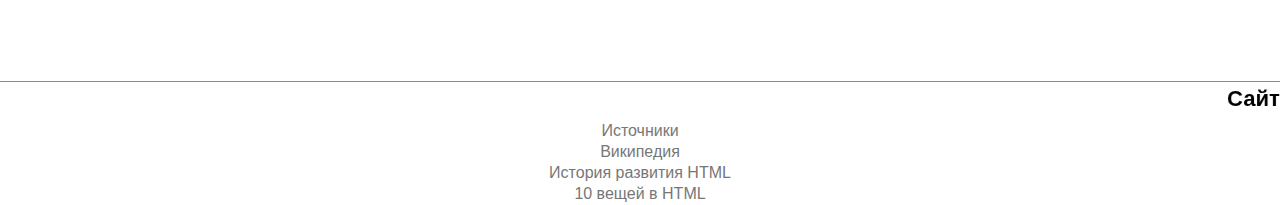
==== commit b05118c6: "Update index.html" ====
--- a/index.html
+++ b/index.html
@@ -195,7 +195,7 @@
 
 
 	<footer id="footer">
-		<marquee scrolldelay="30" style="color: #000000; font-size: 30px; font-weight: bolder; line-height: 150%;">Сайт выполнен учеником 9 А класса Гимназии №75 Катышевым Маратом</marquee>		
+		<marquee scrolldelay="30" style="color: #000000; font-size: 22px; font-weight: bolder; line-height: 150%;">Сайт выполнен учеником 9 А класса Гимназии №75 Катышевым Маратом</marquee>		
 		   <p>Источники</p>
 		   <p><a href="https://ru.wikipedia.org/wiki/HTML#Браузеры">Википедия</a></p>
 		   <p><a href="https://vertex-academy.com/tutorials/ru/html_history/">История развития HTML </a></p>
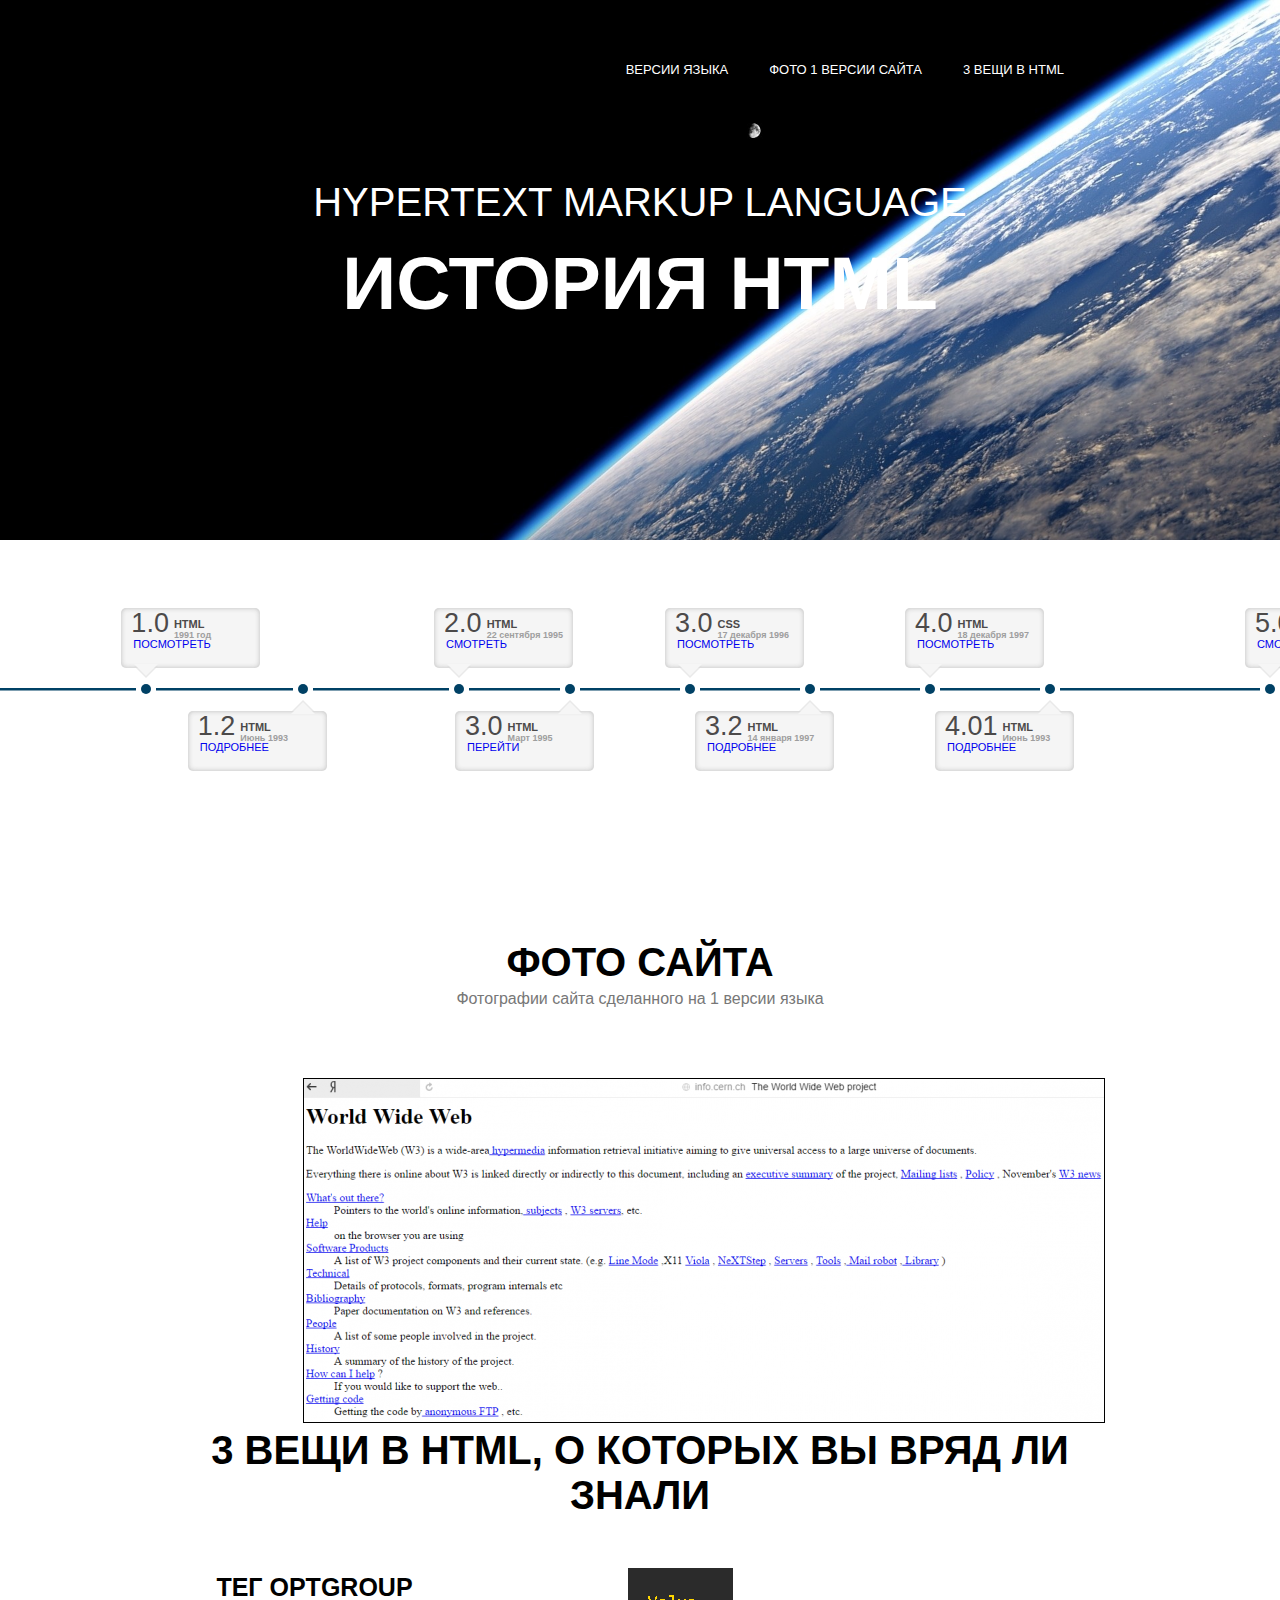
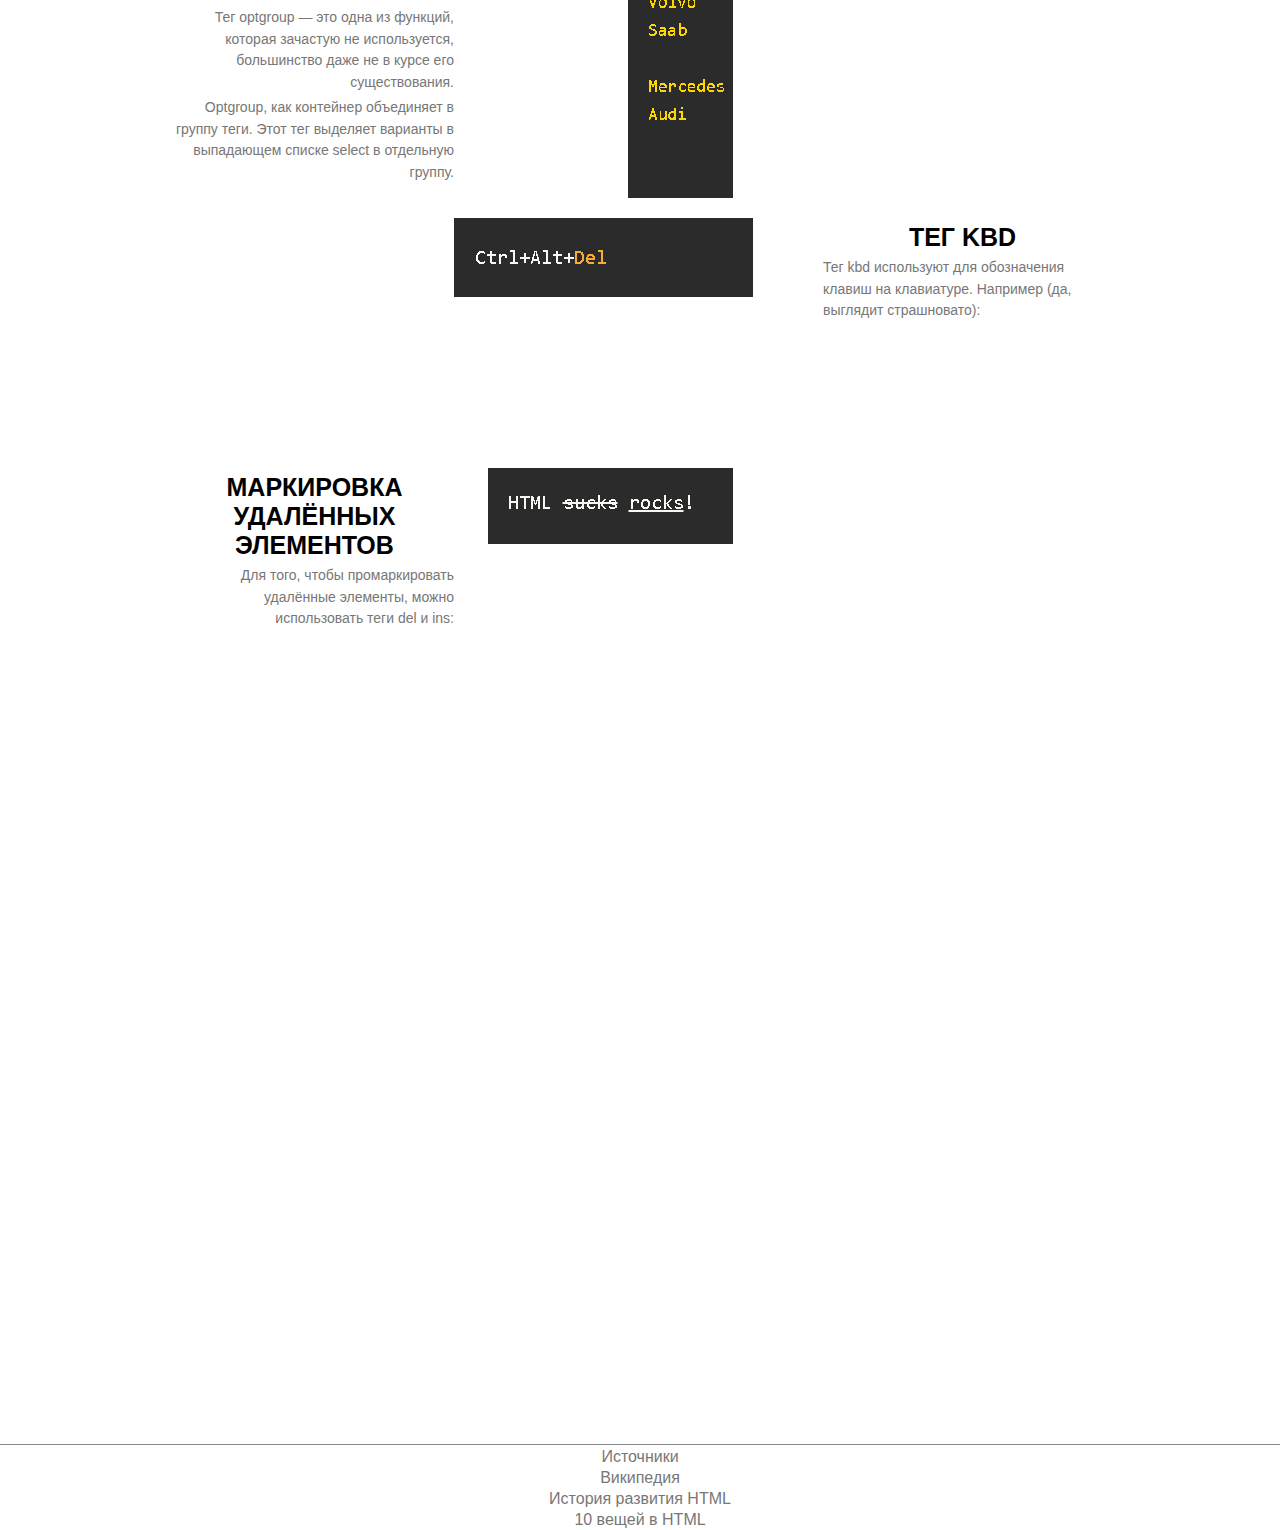
==== commit 642a4562: "History HTML" ====
--- a/index.html
+++ b/index.html
@@ -2,41 +2,51 @@
 <html lang="en">
 <head>
    <meta charset="utf-8">
-   <title>История HTML</title>	
+   <title>История HTML</title>
    <link rel="stylesheet" type="text/css" href="style.css" />
+   <link rel="stylesheet" type="text/css" href="css/timeline.css" />
    <link rel="shorttut icon" href="images/png-icon.png" type="images/png-icon">
    <script src="jquery-3.4.1.min.js" type="text/javascript"></script>
    <link rel="stylesheet" href="https://cdnjs.cloudflare.com/ajax/libs/font-awesome/4.7.0/css/font-awesome.min.css">
-  <script>
-$(document).ready(function() { 
-  var button = $('.header'); 
-  $(window).scroll (function () {
-    if ($(this).scrollTop () > 400) {
-      button.fadeIn();
-    } else {
-      button.fadeOut();
-    }
-});     
-});
-</script> 
+  	<script>
+		$(document).ready(function() {
+		var button = $('.header');
+		$(window).scroll (function () {
+			if ($(this).scrollTop () > 400) {
+			button.fadeIn();
+			} else {
+			button.fadeOut();
+			}
+		});
+		});
+
+		function slideTo(id) {
+			var element = document.getElementById(id);
+			window.scroll({
+				top: element.offsetTop,
+				behavior: 'smooth'
+			});
+		}
+
+	</script>
 </head>
 <body>
 	<header>
-			<div class="header clearfix">	
+			<div class="header clearfix">
 		<img src="images/Logo.png" alt="" class="logo">
 		<nav>
 			<ul class="menu">
-				
+
 				<li><a href="#service">Версии языка</a></li>
 				<li><a href="#portfolio">Фото 1 версии сайта</a></li>
 				<li><a href="#abt">3 вещи в HTML</a></li>
 		    </ul>
 		</nav>
-		
+
 		</div>
 			<div class="container">
-				
-<div class="header-active">	
+
+<div class="header-active">
 		<img src="images/Logo.png" alt="" class="logo">
 		<nav>
 			<ul class="menu">
@@ -46,71 +56,227 @@
 		    </ul>
 		</nav>
 		</div>
-			
+
 		<div class="titles">
 			<div class="titles_first"> HyperText Markup Language</div>
 			<h1>История HTML</h1>
 		</div>
-		<a class="button" href="#footer">Источники</a>
 	</div>
 
 	</header>
 	<a name="service"></a>
 	<section id="services">
-		<div class="container">
-			<div class="title">
-				<h2>Версии языка</h2>
-				<p>От простого текста к красивым сайтам</p>
-			</div>
-			<div class="services clearfix">
-				<div class="services_item">
-				<img src="images/icon.png" alt="">
-				<h3>Html 1 и 1.2
-				</h3>
-				<p>Первая версия языка гипертекстовой разметки в 1991 год и Июнь 1993.<a href="2sait.html">Подробнее</a> 
-				</p>
-				</p>
-			    </div>
-			    <div class="services_item">
-					<img src="images/icon1.png" alt="">
-					<h3>Html 2.0</h3>
-					<p>Продолжение легендарной версии 
-						<p>html 1.2.</p><a href="COKOL.html">Подробнее</a></p>
-			    </div>
-			    <div class="services_item">
-					<img src="images/icon5.png" alt="">
-					<h3>Html 3.0 и 3.2</h3>
-				<p> Март 1995 – начало работы над HTML 3.0 и 14 января 1997 – HTML 3.2<li><a href="OPLAN.html">Подробнее</a></li></p>
-			    </div>	    
-		    </div>
-
-
-		</div>
-	</section>
-
-    <section id="services">
-		<div class="container">
-			<div class="title1">
+		<div class="Timeline">
+		  	<svg height="5" width="150">
+  				<line x1="0" y1="0" x2="200" y2="0" style="stroke:#004165;stroke-width:5" />
+  					Sorry, your browser does not support inline SVG.
+			</svg>
+
+			<div class="event1">
+				<div class="event1Bubble">
+					<div class="eventTime">
+						<div class="DayDigit">1.0</div>
+						<div class="Day">
+						HTML
+						<div class="MonthYear">1991 год</div>
+						</div>
+					</div>
+					<div class="eventTitle"><a href="2sait.html">посмотреть</a ></div>
+					</div>
+					<div class="eventAuthor"></div>
+					<svg height="20" width="20">
+					<circle cx="10" cy="11" r="5" fill="#004165" />
+					</svg>
+				<div class="time"></div>
+			</div>
+
+			<svg height="5" width="150">
+  				<line x1="0" y1="0" x2="300" y2="0" style="stroke:#004165;stroke-width:5" />
+  				Sorry, your browser does not support inline SVG.
+			</svg>
+
+			<div class="event2">
+				<div class="event2Bubble">
+					<div class="eventTime">
+						<div class="DayDigit">1.2</div>
+						<div class="Day">
+							HTML
+							<div class="MonthYear">Июнь 1993</div>
+						</div>
+					</div>
+					<div class="eventTitle"><a href="2sait.html#servic">Подробнее</a></div>
+				</div>
+				<div class="event2Author"></div>
+				<svg height="20" width="20">
+					<circle cx="10" cy="11" r="5" fill="#004165" />
+				</svg>
+				<div class="time2"></div>
+			</div>
+			<svg height="5" width="150">
+				<line x1="0" y1="0" x2="200" y2="0" style="stroke:#004165;stroke-width:5" />
+				Sorry, your browser does not support inline SVG.
+			  </svg>
+			  
+				<div class="event1">
+			  
+				  <div class="event1Bubble">
+					<div class="eventTime">
+					  <div class="DayDigit">2.0</div>
+					  <div class="Day">
+						 HTML
+						<div class="MonthYear">22 сентября 1995</div>
+					  </div>
+					</div>
+					<div class="eventTitle"><a href="COKOL.html">Смотреть</a> </div>
+				  </div>
+				  <div class="eventAuthor"></div>
+				  <svg height="20" width="20">
+					 <circle cx="10" cy="11" r="5" fill="#004165" />
+				   </svg>
+				  <div class="time"></div>
+			  
+				</div>
+				<svg height="5" width="100">
+					<line x1="0" y1="0" x2="300" y2="0" style="stroke:#004165;stroke-width:5" />
+					Sorry, your browser does not support inline SVG.
+			  </svg>
+  
+			  <div class="event2">
+				  <div class="event2Bubble">
+					  <div class="eventTime">
+						  <div class="DayDigit">3.0</div>
+						  <div class="Day">
+							  HTML
+							  <div class="MonthYear">Март 1995</div>
+						  </div>
+					  </div>
+					  <div class="eventTitle"><a href="OPLAN.html">Перейти</a></div>
+				  </div>
+				  <div class="event2Author"></div>
+				  <svg height="20" width="20">
+					  <circle cx="10" cy="11" r="5" fill="#004165" />
+				  </svg>
+				  <div class="time2"></div>
+			  </div>
+			  <div class="Timeline">
+				<svg height="5" width="100">
+					<line x1="0" y1="0" x2="200" y2="0" style="stroke:#004165;stroke-width:5" />
+						Sorry, your browser does not support inline SVG.
+			  </svg>
+  
+			  <div class="event1">
+				  <div class="event1Bubble">
+					  <div class="eventTime">
+						  <div class="DayDigit">3.0</div>
+						  <div class="Day">
+						  CSS
+						  <div class="MonthYear">17 декабря 1996</div>
+						  </div>
+					  </div>
+					  <div class="eventTitle"><a href="cershet.html">посмотреть</a></div>
+					  </div>
+					  <div class="eventAuthor"></div>
+					  <svg height="20" width="20">
+					  <circle cx="10" cy="11" r="5" fill="#004165" />
+					  </svg>
+				  <div class="time"></div>
+			  </div>
+  
+			  <svg height="5" width="100">
+					<line x1="0" y1="0" x2="300" y2="0" style="stroke:#004165;stroke-width:5" />
+					Sorry, your browser does not support inline SVG.
+			  </svg>
+  
+			  <div class="event2">
+				  <div class="event2Bubble">
+					  <div class="eventTime">
+						  <div class="DayDigit">3.2</div>
+						  <div class="Day">
+							  HTML
+							  <div class="MonthYear">14 января 1997 </div>
+						  </div>
+					  </div>
+					  <div class="eventTitle"><a href="OPLAN.html#hestor">Подробнее</a></div>
+				  </div>
+				  <div class="event2Author"></div>
+				  <svg height="20" width="20">
+					  <circle cx="10" cy="11" r="5" fill="#004165" />
+				  </svg>
+				  <div class="time2"></div>
+			  </div>
+			  <div class="Timeline">
+				<svg height="5" width="100">
+					<line x1="0" y1="0" x2="200" y2="0" style="stroke:#004165;stroke-width:5" />
+						Sorry, your browser does not support inline SVG.
+			  </svg>
+  
+			  <div class="event1">
+				  <div class="event1Bubble">
+					  <div class="eventTime">
+						  <div class="DayDigit">4.0</div>
+						  <div class="Day">
+						  HTML
+						  <div class="MonthYear">18 декабря 1997</div>
+						  </div>
+					  </div>
+					  <div class="eventTitle"><a href="A7L.html">посмотреть</a ></div>
+					  </div>
+					  <div class="eventAuthor"></div>
+					  <svg height="20" width="20">
+					  <circle cx="10" cy="11" r="5" fill="#004165" />
+					  </svg>
+				  <div class="time"></div>
+			  </div>
+  
+			  <svg height="5" width="100">
+					<line x1="0" y1="0" x2="300" y2="0" style="stroke:#004165;stroke-width:5" />
+					Sorry, your browser does not support inline SVG.
+			  </svg>
+  
+			  <div class="event2">
+				  <div class="event2Bubble">
+					  <div class="eventTime">
+						  <div class="DayDigit">4.01</div>
+						  <div class="Day">
+							  HTML
+							  <div class="MonthYear">Июнь 1993</div>
+						  </div>
+					  </div>
+					  <div class="eventTitle"><a href="A7L.html#4.01">Подробнее</a></div>
+				  </div>
+				  <div class="event2Author"></div>
+				  <svg height="20" width="20">
+					  <circle cx="10" cy="11" r="5" fill="#004165" />
+				  </svg>
+				  <div class="time2"></div>
+			  </div>
+			  <svg height="5" width="200">
+				  <line x1="0" y1="0" x2="200" y2="0" style="stroke:#004165;stroke-width:5" />
+				  Sorry, your browser does not support inline SVG.
+				</svg>
 				
-			</div>
-			<div class="services clearfix">
-				<div class="services_item">
-				<img src="images/icon34.png" alt="">
-				<h3>CSS</h3>
-				<p> 17 декабря 1996 появляется формальный язык описания внешнего вида документа<li><a href="cershet.html">Подробнее</a></li></p>
-			    </div>
-			    <div class="services_item">
-					<img src="images/icon31.png" alt="">
-					<h3>Html 4 и 4.01</h3>
-				<p>18 декабря 1997 –  четвертя версия HyperText Markup Language, а 24 декабря 1999 – HTML 4.01.<a href="A7L.html">Подробнее</a></p>
-			    </div>
-			    <div class="services_item">
-				<img src="images/icon66.png" alt="">
-				<h3>Html 5</h3>
-				<p>Спустя 10 лет 28 октября 2014 появляеться новая пятая и поледняя на данный момент версия языка гипертекстовой разметки<a href="Berkyt.html">Подробнее</a></p>
-			    </div>	    
-		    </div>
-		    
+				  <div class="event1">
+				
+					<div class="event1Bubble">
+					  <div class="eventTime">
+						<div class="DayDigit">5.0</div>
+						<div class="Day">
+						   HTML
+						  <div class="MonthYear">2014</div>
+						</div>
+					  </div>
+					  <div class="eventTitle"><a href="Berkyt.html">Смотреть</a> </div>
+					</div>
+					<div class="eventAuthor"></div>
+					<svg height="20" width="20">
+					   <circle cx="10" cy="11" r="5" fill="#004165" />
+					 </svg>
+					<div class="time"></div>
+				
+				  </div>
+		</div>
+	</section>
+
 
 		</div>
 	</section>
@@ -122,21 +288,23 @@
 				<p>Фотографии сайта сделанного на 1 версии языка</p>
 			</div>
 			<div class="works clearfix">
-				<img src="images/image.png" alt=""  width="900" height="343" title="Html 1.2">
-			</div>
-	</section>
-
-	<section id="about">	
+				<img src="images/image.png" alt="" title="Html 1.2">
+			</div>
+	</section>
+	
+</div>
+</section>
+	<section id="about">
 		<a name="abt"></a>
 		<div class="container">
 			<div class="title2">
-		
+
 				<h2>3 вещи в HTML, о которых вы вряд ли знали </h2>
 			</div>
 
 			<div class="number clearfix">
     <section>
-				<div class="number_item">	
+				<div class="number_item">
 				    <h3> Тег optgroup</h3>
 					<p>Тег optgroup — это одна из функций, которая зачастую не используется, большинство даже не в курсе его существования.
 					</p><p>
@@ -161,14 +329,14 @@
 				<img src="images/23.png" alt="">
 					</div>
 			    </div>
-			    <div class="number_item">	
+			    <div class="number_item">
 				    <h3>Тег kbd</h3>
 			        <p>  Тег kbd используют для обозначения клавиш на клавиатуре. Например (да, выглядит страшновато):</p>
 				</div>
 	</section>
 
 	<section id="about">
-				<div class="number_item">	
+				<div class="number_item">
 				    <h3>Маркировка удалённых элементов</h3>
 					<p>Для того, чтобы промаркировать удалённые элементы, можно использовать теги del и ins:</p>
 				</div>
@@ -183,33 +351,34 @@
 			    <div class="number_item">
 				&nbsp;
 			    </div>
-	</section>		    
-
+	</section>
+	<iframe width="1046" height="508" src="https://www.youtube.com/embed/CNTKYqOKZ0Q" title="История языка разметки HTML" frameborder="0" allow="accelerometer; autoplay; clipboard-write; encrypted-media; gyroscope; picture-in-picture" allowfullscreen></iframe>
 	
 
+
+
             </div>
-			
-		</div>
-	</section>
-	
+
+		</div>
+	</section>
+
 
 
 	<footer id="footer">
-		<marquee scrolldelay="30" style="color: #000000; font-size: 22px; font-weight: bolder; line-height: 150%;">Сайт выполнен учеником 9 А класса Гимназии №75 Катышевым Маратом</marquee>		
 		   <p>Источники</p>
 		   <p><a href="https://ru.wikipedia.org/wiki/HTML#Браузеры">Википедия</a></p>
 		   <p><a href="https://vertex-academy.com/tutorials/ru/html_history/">История развития HTML </a></p>
 		   <p><a href="https://proglib.io/p/10-secret-features-html">10 вещей в HTML</a></p>
 
-		   
+
 
 
 
 	</footer>
 
 	<!--<div id="button-up">
-        <i class="fa fa-chevron-up"></i>	
+        <i class="fa fa-chevron-up"></i>
     </div>-->
-  
+
 </body>
 </html>
--- a/style.css
+++ b/style.css
@@ -46,7 +46,7 @@
 a{text-decoration: none;}
 
 header {
-	height: 100vh;
+	height: 60vh;
 	background: url(images/bg.jpg) no-repeat center top / cover;
 }
 
@@ -102,7 +102,7 @@
 .img-right{
     float: right; 
     margin:0 0 20px 20px; 
-    height:auto; width: 25%;
+    height:auto; 
 }
 .zoom {
 	transition: transform .2s; /* Animation */
@@ -194,7 +194,8 @@
 .title {padding-top: 95px;}
 .title1 {padding-top: 40px;}
 
-.title2{margin-top: 200px;}
+.title2{margin-top: 100px;}
+.title3{margin-top: 600px;}
 
 .title h2, .title2 h2 {
 	text-transform: uppercase;
@@ -231,11 +232,12 @@
 	line-height: 1.55em;
 }
 
+
 .services_item:last-child {float: right;}
 
-.services_item:nth-child(2) {margin-left: 60px;}
-
-#services {padding-bottom: 140px;}
+.services_item:nth-child(2) {margin-left: 0px;}
+
+#services {padding-bottom: 0px;}
 
 .works {margin-top: 70px;}
 
--- a/css/timeline.css
+++ b/css/timeline.css
@@ -0,0 +1,188 @@
+.Timeline {
+    display: flex;
+    align-items: center;
+    height: 300px;
+}
+
+.event1,
+.event2,
+.event3 {
+    position: relative;
+}
+
+.event1Bubble {
+    position: absolute;
+    background-color: rgba(158, 158, 158, 0.1);
+    width: 139px;
+    height: 60px;
+    top: -70px;
+    left: -15px;
+    border-radius: 5px;
+    box-shadow: inset 0 0 5px rgba(158, 158, 158, 0.64)
+}
+
+.event2Bubble {
+    position: absolute;
+    background-color: rgba(158, 158, 158, 0.1);
+    width: 139px;
+    height: 60px;
+    left: -105px;
+    top: 33px;
+    border-radius: 5px;
+    box-shadow: inset 0 0 5px rgba(158, 158, 158, 0.64)
+}
+
+.event1Bubble:after,
+.event1Bubble:before,
+.event2Bubble:after,
+.event2Bubble:before {
+    content: "";
+    position: absolute;
+    width: 0;
+    height: 0;
+    border-style: solid;
+    border-color: transparent;
+    border-bottom: 0;
+}
+
+.event1Bubble:before {
+    bottom: -10px;
+    left: 13px;
+    border-top-color: rgba(222, 222, 222, 0.66);
+    border-width: 12px;
+}
+
+.event1Bubble:after {
+    bottom: -8px;
+    left: 13px;
+    border-top-color: #F6F6F6;
+    border-width: 12px;
+}
+
+.event2Bubble:before {
+    bottom: 59px;
+    left: 103px;
+    border-top-color: rgba(222, 222, 222, 0.66);
+    border-width: 12px;
+    -webkit-transform: rotate(180deg);
+    -moz-transform: rotate(180deg);
+    -o-transform: rotate(180deg);
+    -ms-transform: rotate(180deg);
+    transform: rotate(180deg);
+}
+
+.event2Bubble:after {
+    bottom: 57px;
+    left: 103px;
+    border-top-color: #F6F6F6;
+    border-width: 12px;
+    -webkit-transform: rotate(180deg);
+    -moz-transform: rotate(180deg);
+    -o-transform: rotate(180deg);
+    -ms-transform: rotate(180deg);
+    transform: rotate(180deg);
+}
+
+.eventTime {
+    display: flex;
+}
+
+.DayDigit {
+    font-size: 27px;
+    font-family: "Arial Black", Gadget, sans-serif;
+    margin-left: 10px;
+    color: #4C4A4A;
+}
+
+.Day {
+    font-size: 11px;
+    margin-left: 5px;
+    font-weight: bold;
+    margin-top: 10px;
+    font-family: Arial, Helvetica, sans-serif;
+    color: #4C4A4A;
+}
+
+.MonthYear {
+    font-weight: 600;
+    line-height: 10px;
+    color: #9E9E9E;
+    font-size: 9px;
+}
+
+.eventTitle {
+    font-family: "Arial Black", Gadget, sans-serif;
+    color: #a71930;
+    font-size: 11px;
+    text-transform: uppercase;
+    display: flex;
+    flex: 1;
+    align-items: center;
+    margin-left: 12px;
+    margin-top: -2px;
+}
+
+.time {
+    position: absolute;
+    font-family: Arial, Helvetica, sans-serif;
+    width: 50px;
+    font-size: 8px;
+    margin-top: -3px;
+    margin-left: -5px;
+    color: #9E9E9E;
+}
+
+.eventAuthor {
+    position: absolute;
+    font-family: Arial, Helvetica, sans-serif;
+    color: #9E9E9E;
+    font-size: 8px;
+    width: 100px;
+    top: -8px;
+    left: 63px;
+}
+
+.event2Author {
+    position: absolute;
+    font-family: Arial, Helvetica, sans-serif;
+    color: #9E9E9E;
+    font-size: 8px;
+    width: 100px;
+    top: 96px;
+    left: -32px;
+}
+
+.time2 {
+    position: absolute;
+    font-family: Arial, Helvetica, sans-serif;
+    width: 50px;
+    font-size: 8px;
+    margin-top: -31px;
+    margin-left: -5px;
+    color: #9E9E9E;
+}
+
+.now {
+    background-color: #004165;
+    color: white;
+    border-radius: 7px;
+    margin: 5px;
+    padding: 4px;
+    font-size: 10px;
+    font-family: Arial, Helvetica, sans-serif;
+    border: 2px solid white;
+    font-weight: bold;
+    box-shadow: 0 0 0 2px #004165
+}
+
+.futureGray {
+    filter: grayscale(1);
+    -webkit-filter: grayscale(1);
+
+}
+
+.futureOpacity {
+    -webkit-filter: opacity(.3);
+    filter: opacity(.3);
+
+}
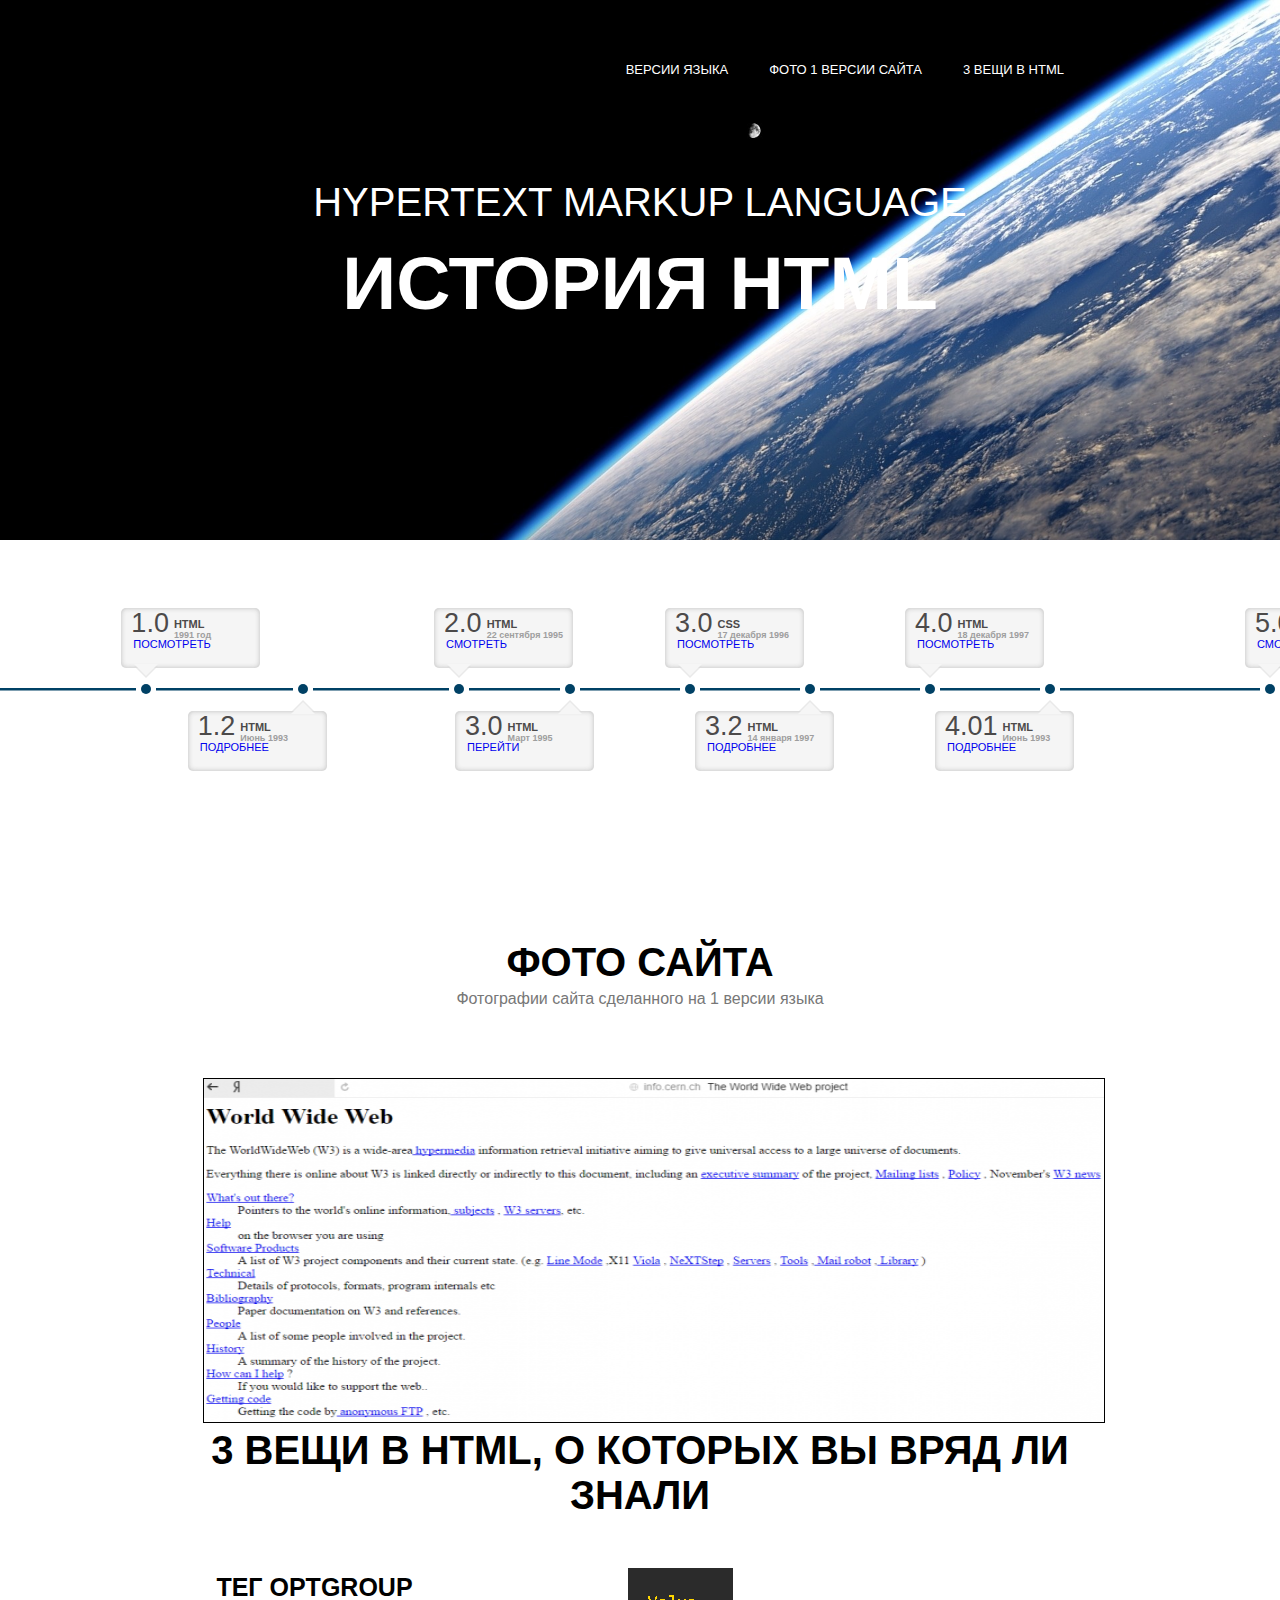
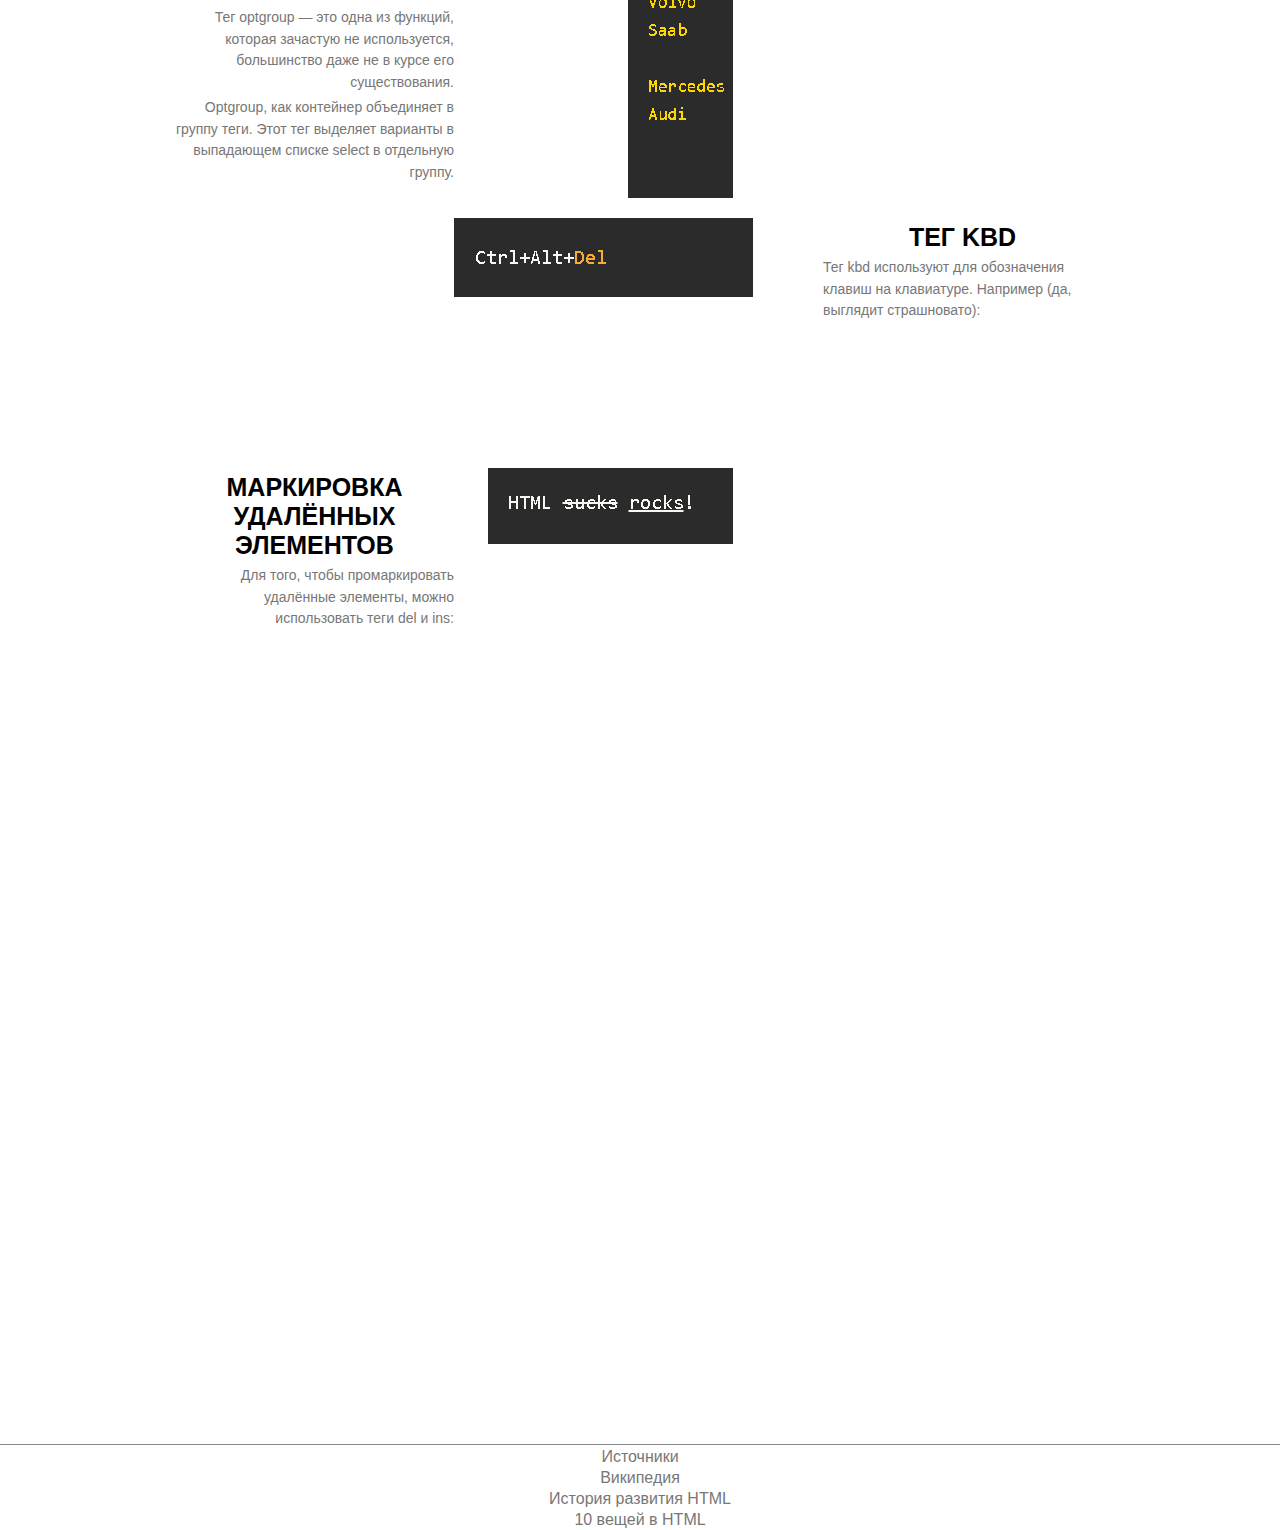
==== commit 078e8e73: "Update index.html" ====
--- a/index.html
+++ b/index.html
@@ -288,7 +288,7 @@
 				<p>Фотографии сайта сделанного на 1 версии языка</p>
 			</div>
 			<div class="works clearfix">
-				<img src="images/image.png" alt="" title="Html 1.2">
+				<img src="images/image.png" alt=""  width="900" height="343" title="Html 1.2">
 			</div>
 	</section>
 	
